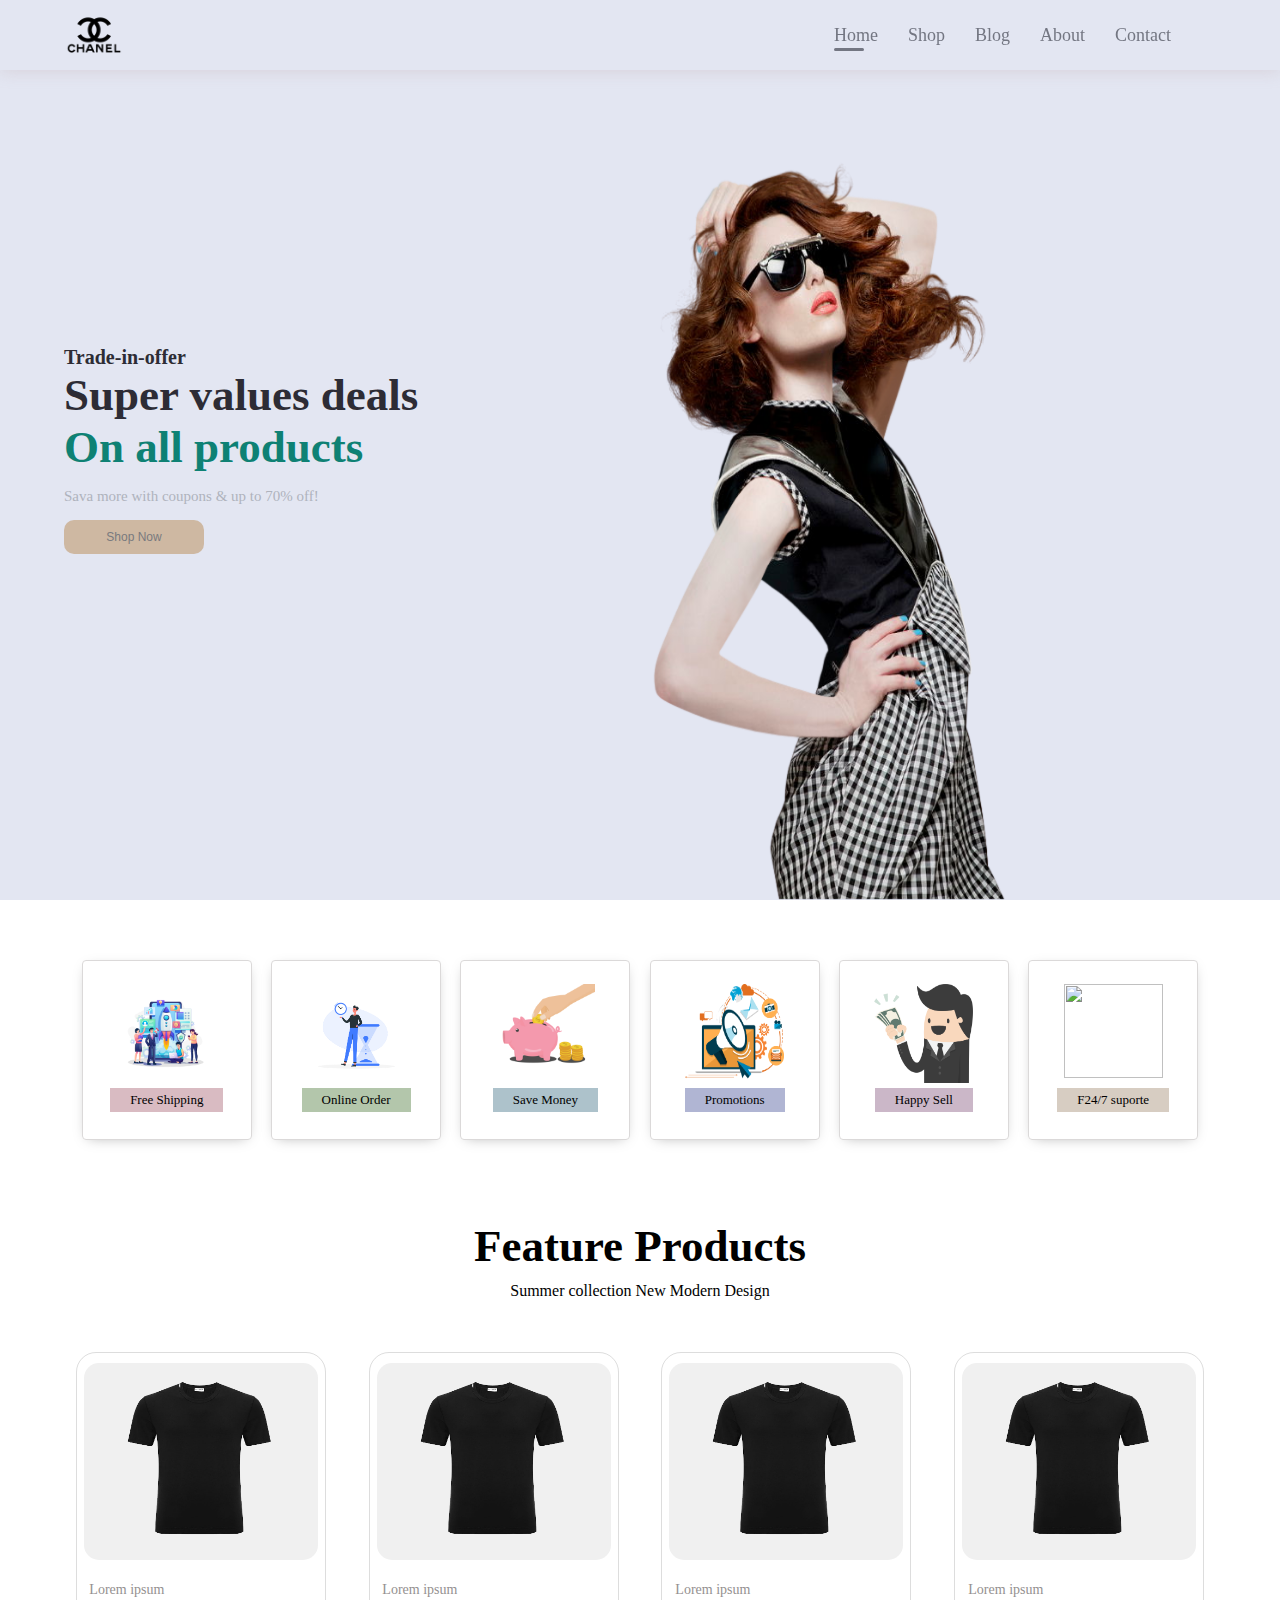
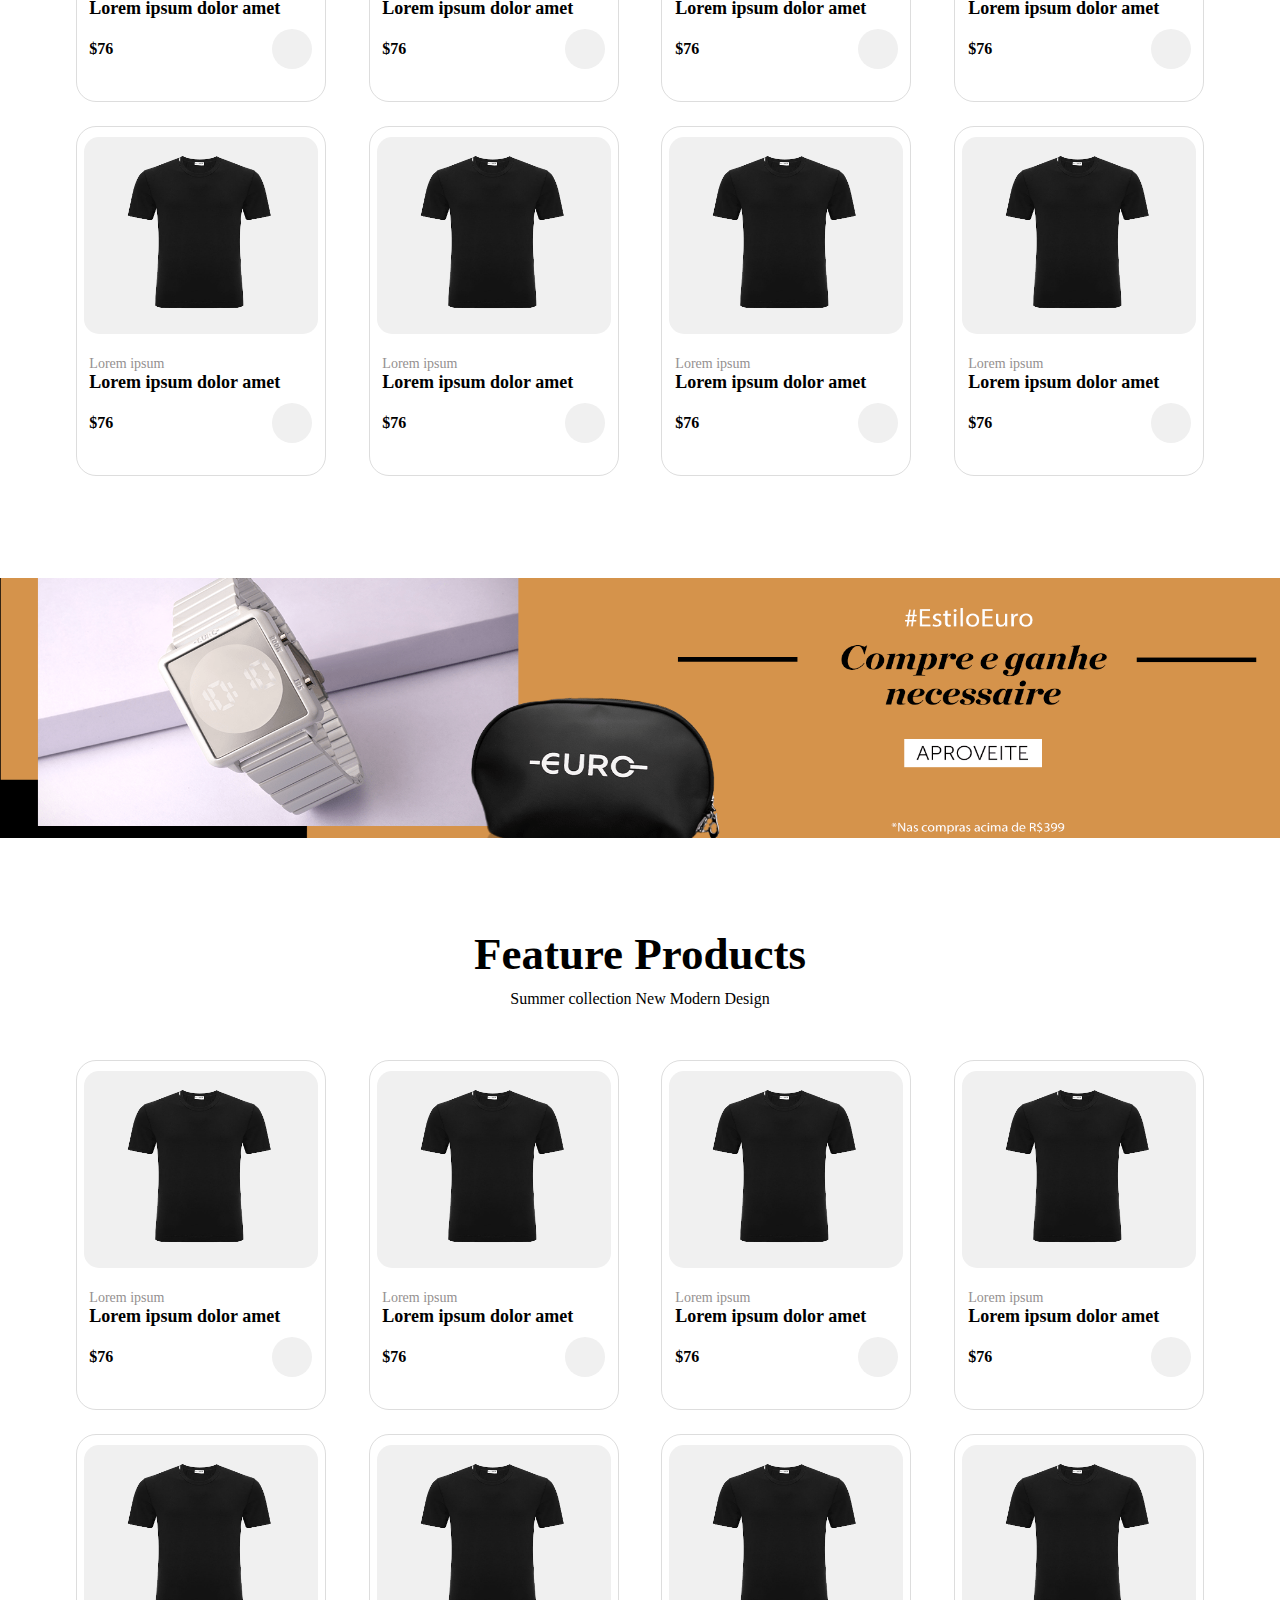
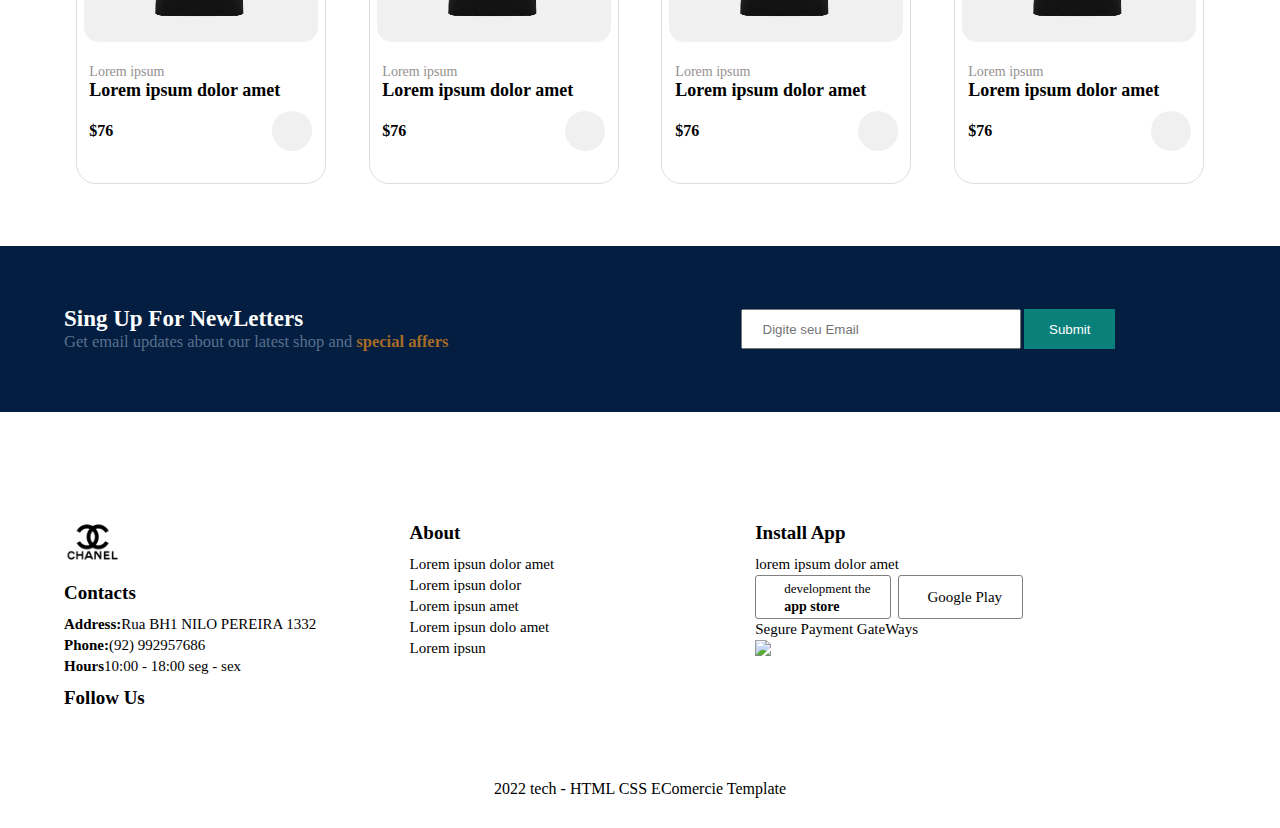
==== index.html @ efb9db44 "arquivos adicionados" ====
<!DOCTYPE html>

<html>

<head>
    <title>EComercieCara</title>
    <meta charset="UTF-8">
    <link href="style.css" rel="stylesheet">
</head>

<body>

    <section class="header_container">

        <header>
            <img src="imgs/logo.png">

            <nav>
                <ul>
                    <li class="link_Atc"><a href="#">Home</a></li>
                    <li><a href="#">Shop</a></li>
                    <li><a href="#">Blog</a></li>
                    <li><a href="#">About</a></li>
                    <li><a href="#">Contact</a></li>
                    <li><a href="#"><i class="fa-solid fa-bag-shopping"></i></a></li>
                </ul>
            </nav>
        </header>

        <section  class="conteudo">
            <div class="content_esquerdo">
                <h3>Trade-in-offer</h3>
                <h2>Super values deals</h2>
                <h2>On all products</h2>
                <p>Sava more with coupons & up to 70% off!</p>
                <button>Shop Now</button>
            </div><!--content_esquerdo-->
            
                <!---->

            <div class="content_direito">
                <img src="imgs/img2.png">
            </div><!--content_direito-->
        </section><!--content-->

    </section><!--header_container-->

    <section class="produtos_container">
        
        <header>
            <div class="Prod_Link_Uteis">
                <img src="imgs/phonework.png">
                <p class="color1">Free Shipping</p>
            </div>
            <div class="Prod_Link_Uteis">
                <img src="imgs/timework.png">
                <p  class="color2">Online Order</p>
            </div>
            <div class="Prod_Link_Uteis">
                <img src="imgs/pig.png">
                <p  class="color3">Save Money</p>
            </div>
            <div class="Prod_Link_Uteis">
                <img src="imgs/promo.png">
                <p  class="color4">Promotions</p>
            </div>
            <div class="Prod_Link_Uteis">
                <img src="imgs/sell.png">
                <p  class="color5">Happy Sell</p>
            </div>
            <div class="Prod_Link_Uteis">
                <img src="imgs/suporte.PNG">
                <p  class="color6">F24/7 suporte</p>
            </div>
        </header>

        <section class="prod_conteudo">

            <header>
                <h2>Feature Products</h2>
                <p>Summer collection New Modern Design</p>
            </header>

            <div class="MostrarProduto_1">

                <div class="ProdUnico">
                   <div class="imgProdU">
                     <img src="imgs/roupas/camisa1.png">
                   </div>
                    <div class="Info_ProdUnico">
                        <p>Lorem ipsum</p>
                        <h4>Lorem ipsum dolor amet</h4>
                        <div class="InfoEstrelas">
                            <i class="fa-solid fa-star"></i>
                            <i class="fa-solid fa-star"></i>
                            <i class="fa-solid fa-star"></i>
                            <i class="fa-solid fa-star"></i>
                            <i class="fa-solid fa-star"></i>
                        </div><!--InfoEstrelas-->
                        <div class="Preco_Carrinho">
                            <p>$76</p>
                            <button><i class="fa-solid fa-cart-shopping"></i></button>
                        </div><!--Preco-Carrinho-->
                        
                    </div><!--Info_ProdUnico-->
                </div><!--ProdUnico-->

                <div class="ProdUnico">
                    <div class="imgProdU">
                      <img src="imgs/roupas/camisa1.png">
                    </div>
                     <div class="Info_ProdUnico">
                         <p>Lorem ipsum</p>
                         <h4>Lorem ipsum dolor amet</h4>
                         <div class="InfoEstrelas">
                             <i class="fa-solid fa-star"></i>
                             <i class="fa-solid fa-star"></i>
                             <i class="fa-solid fa-star"></i>
                             <i class="fa-solid fa-star"></i>
                             <i class="fa-solid fa-star"></i>
                         </div><!--InfoEstrelas-->
                         <div class="Preco_Carrinho">
                             <p>$76</p>
                             <button><i class="fa-solid fa-cart-shopping"></i></button>
                         </div><!--Preco-Carrinho-->
                         
                     </div><!--Info_ProdUnico-->
                 </div><!--ProdUnico-->

                 <div class="ProdUnico">
                    <div class="imgProdU">
                      <img src="imgs/roupas/camisa1.png">
                    </div>
                     <div class="Info_ProdUnico">
                         <p>Lorem ipsum</p>
                         <h4>Lorem ipsum dolor amet</h4>
                         <div class="InfoEstrelas">
                             <i class="fa-solid fa-star"></i>
                             <i class="fa-solid fa-star"></i>
                             <i class="fa-solid fa-star"></i>
                             <i class="fa-solid fa-star"></i>
                             <i class="fa-solid fa-star"></i>
                         </div><!--InfoEstrelas-->
                         <div class="Preco_Carrinho">
                             <p>$76</p>
                             <button><i class="fa-solid fa-cart-shopping"></i></button>
                         </div><!--Preco-Carrinho-->
                         
                     </div><!--Info_ProdUnico-->
                 </div><!--ProdUnico-->

                 <div class="ProdUnico">
                    <div class="imgProdU">
                      <img src="imgs/roupas/camisa1.png">
                    </div>
                     <div class="Info_ProdUnico">
                         <p>Lorem ipsum</p>
                         <h4>Lorem ipsum dolor amet</h4>
                         <div class="InfoEstrelas">
                             <i class="fa-solid fa-star"></i>
                             <i class="fa-solid fa-star"></i>
                             <i class="fa-solid fa-star"></i>
                             <i class="fa-solid fa-star"></i>
                             <i class="fa-solid fa-star"></i>
                         </div><!--InfoEstrelas-->
                         <div class="Preco_Carrinho">
                             <p>$76</p>
                             <button><i class="fa-solid fa-cart-shopping"></i></button>
                         </div><!--Preco-Carrinho-->
                         
                     </div><!--Info_ProdUnico-->
                 </div><!--ProdUnico-->

                 <div class="ProdUnico">
                    <div class="imgProdU">
                      <img src="imgs/roupas/camisa1.png">
                    </div>
                     <div class="Info_ProdUnico">
                         <p>Lorem ipsum</p>
                         <h4>Lorem ipsum dolor amet</h4>
                         <div class="InfoEstrelas">
                             <i class="fa-solid fa-star"></i>
                             <i class="fa-solid fa-star"></i>
                             <i class="fa-solid fa-star"></i>
                             <i class="fa-solid fa-star"></i>
                             <i class="fa-solid fa-star"></i>
                         </div><!--InfoEstrelas-->
                         <div class="Preco_Carrinho">
                             <p>$76</p>
                             <button><i class="fa-solid fa-cart-shopping"></i></button>
                         </div><!--Preco-Carrinho-->
                         
                     </div><!--Info_ProdUnico-->
                 </div><!--ProdUnico-->

                 <div class="ProdUnico">
                    <div class="imgProdU">
                      <img src="imgs/roupas/camisa1.png">
                    </div>
                     <div class="Info_ProdUnico">
                         <p>Lorem ipsum</p>
                         <h4>Lorem ipsum dolor amet</h4>
                         <div class="InfoEstrelas">
                             <i class="fa-solid fa-star"></i>
                             <i class="fa-solid fa-star"></i>
                             <i class="fa-solid fa-star"></i>
                             <i class="fa-solid fa-star"></i>
                             <i class="fa-solid fa-star"></i>
                         </div><!--InfoEstrelas-->
                         <div class="Preco_Carrinho">
                             <p>$76</p>
                             <button><i class="fa-solid fa-cart-shopping"></i></button>
                         </div><!--Preco-Carrinho-->
                         
                     </div><!--Info_ProdUnico-->
                 </div><!--ProdUnico-->

                 <div class="ProdUnico">
                    <div class="imgProdU">
                      <img src="imgs/roupas/camisa1.png">
                    </div>
                     <div class="Info_ProdUnico">
                         <p>Lorem ipsum</p>
                         <h4>Lorem ipsum dolor amet</h4>
                         <div class="InfoEstrelas">
                             <i class="fa-solid fa-star"></i>
                             <i class="fa-solid fa-star"></i>
                             <i class="fa-solid fa-star"></i>
                             <i class="fa-solid fa-star"></i>
                             <i class="fa-solid fa-star"></i>
                         </div><!--InfoEstrelas-->
                         <div class="Preco_Carrinho">
                             <p>$76</p>
                             <button><i class="fa-solid fa-cart-shopping"></i></button>
                         </div><!--Preco-Carrinho-->
                         
                     </div><!--Info_ProdUnico-->
                 </div><!--ProdUnico-->

                 <div class="ProdUnico">
                    <div class="imgProdU">
                      <img src="imgs/roupas/camisa1.png">
                    </div>
                     <div class="Info_ProdUnico">
                         <p>Lorem ipsum</p>
                         <h4>Lorem ipsum dolor amet</h4>
                         <div class="InfoEstrelas">
                             <i class="fa-solid fa-star"></i>
                             <i class="fa-solid fa-star"></i>
                             <i class="fa-solid fa-star"></i>
                             <i class="fa-solid fa-star"></i>
                             <i class="fa-solid fa-star"></i>
                         </div><!--InfoEstrelas-->
                         <div class="Preco_Carrinho">
                             <p>$76</p>
                             <button><i class="fa-solid fa-cart-shopping"></i></button>
                         </div><!--Preco-Carrinho-->
                         
                     </div><!--Info_ProdUnico-->
                 </div><!--ProdUnico-->

            </div><!--MostrarProdutos-->
            
        </section><!--prod_conteúdo-->

        <div class="ShowPromo">
            <!-- <img src="imgs/prmoEuro.png"> -->
        </div><!--footerPromo-->

        <section class="prod_conteudo">

            <header>
                <h2>Feature Products</h2>
                <p>Summer collection New Modern Design</p>
            </header>

            <div class="MostrarProduto_1">
                <div class="ProdUnico">
                    <div class="imgProdU">
                      <img src="imgs/roupas/camisa1.png">
                    </div>
                     <div class="Info_ProdUnico">
                         <p>Lorem ipsum</p>
                         <h4>Lorem ipsum dolor amet</h4>
                         <div class="InfoEstrelas">
                             <i class="fa-solid fa-star"></i>
                             <i class="fa-solid fa-star"></i>
                             <i class="fa-solid fa-star"></i>
                             <i class="fa-solid fa-star"></i>
                             <i class="fa-solid fa-star"></i>
                         </div><!--InfoEstrelas-->
                         <div class="Preco_Carrinho">
                             <p>$76</p>
                             <button><i class="fa-solid fa-cart-shopping"></i></button>
                         </div><!--Preco-Carrinho-->
                         
                     </div><!--Info_ProdUnico-->
                 </div><!--ProdUnico-->
 
                 <div class="ProdUnico">
                     <div class="imgProdU">
                       <img src="imgs/roupas/camisa1.png">
                     </div>
                      <div class="Info_ProdUnico">
                          <p>Lorem ipsum</p>
                          <h4>Lorem ipsum dolor amet</h4>
                          <div class="InfoEstrelas">
                              <i class="fa-solid fa-star"></i>
                              <i class="fa-solid fa-star"></i>
                              <i class="fa-solid fa-star"></i>
                              <i class="fa-solid fa-star"></i>
                              <i class="fa-solid fa-star"></i>
                          </div><!--InfoEstrelas-->
                          <div class="Preco_Carrinho">
                              <p>$76</p>
                              <button><i class="fa-solid fa-cart-shopping"></i></button>
                          </div><!--Preco-Carrinho-->
                          
                      </div><!--Info_ProdUnico-->
                  </div><!--ProdUnico-->
 
                  <div class="ProdUnico">
                     <div class="imgProdU">
                       <img src="imgs/roupas/camisa1.png">
                     </div>
                      <div class="Info_ProdUnico">
                          <p>Lorem ipsum</p>
                          <h4>Lorem ipsum dolor amet</h4>
                          <div class="InfoEstrelas">
                              <i class="fa-solid fa-star"></i>
                              <i class="fa-solid fa-star"></i>
                              <i class="fa-solid fa-star"></i>
                              <i class="fa-solid fa-star"></i>
                              <i class="fa-solid fa-star"></i>
                          </div><!--InfoEstrelas-->
                          <div class="Preco_Carrinho">
                              <p>$76</p>
                              <button><i class="fa-solid fa-cart-shopping"></i></button>
                          </div><!--Preco-Carrinho-->
                          
                      </div><!--Info_ProdUnico-->
                  </div><!--ProdUnico-->
 
                  <div class="ProdUnico">
                     <div class="imgProdU">
                       <img src="imgs/roupas/camisa1.png">
                     </div>
                      <div class="Info_ProdUnico">
                          <p>Lorem ipsum</p>
                          <h4>Lorem ipsum dolor amet</h4>
                          <div class="InfoEstrelas">
                              <i class="fa-solid fa-star"></i>
                              <i class="fa-solid fa-star"></i>
                              <i class="fa-solid fa-star"></i>
                              <i class="fa-solid fa-star"></i>
                              <i class="fa-solid fa-star"></i>
                          </div><!--InfoEstrelas-->
                          <div class="Preco_Carrinho">
                              <p>$76</p>
                              <button><i class="fa-solid fa-cart-shopping"></i></button>
                          </div><!--Preco-Carrinho-->
                          
                      </div><!--Info_ProdUnico-->
                  </div><!--ProdUnico-->
 
                  <div class="ProdUnico">
                     <div class="imgProdU">
                       <img src="imgs/roupas/camisa1.png">
                     </div>
                      <div class="Info_ProdUnico">
                          <p>Lorem ipsum</p>
                          <h4>Lorem ipsum dolor amet</h4>
                          <div class="InfoEstrelas">
                              <i class="fa-solid fa-star"></i>
                              <i class="fa-solid fa-star"></i>
                              <i class="fa-solid fa-star"></i>
                              <i class="fa-solid fa-star"></i>
                              <i class="fa-solid fa-star"></i>
                          </div><!--InfoEstrelas-->
                          <div class="Preco_Carrinho">
                              <p>$76</p>
                              <button><i class="fa-solid fa-cart-shopping"></i></button>
                          </div><!--Preco-Carrinho-->
                          
                      </div><!--Info_ProdUnico-->
                  </div><!--ProdUnico-->
 
                  <div class="ProdUnico">
                     <div class="imgProdU">
                       <img src="imgs/roupas/camisa1.png">
                     </div>
                      <div class="Info_ProdUnico">
                          <p>Lorem ipsum</p>
                          <h4>Lorem ipsum dolor amet</h4>
                          <div class="InfoEstrelas">
                              <i class="fa-solid fa-star"></i>
                              <i class="fa-solid fa-star"></i>
                              <i class="fa-solid fa-star"></i>
                              <i class="fa-solid fa-star"></i>
                              <i class="fa-solid fa-star"></i>
                          </div><!--InfoEstrelas-->
                          <div class="Preco_Carrinho">
                              <p>$76</p>
                              <button><i class="fa-solid fa-cart-shopping"></i></button>
                          </div><!--Preco-Carrinho-->
                          
                      </div><!--Info_ProdUnico-->
                  </div><!--ProdUnico-->
 
                  <div class="ProdUnico">
                     <div class="imgProdU">
                       <img src="imgs/roupas/camisa1.png">
                     </div>
                      <div class="Info_ProdUnico">
                          <p>Lorem ipsum</p>
                          <h4>Lorem ipsum dolor amet</h4>
                          <div class="InfoEstrelas">
                              <i class="fa-solid fa-star"></i>
                              <i class="fa-solid fa-star"></i>
                              <i class="fa-solid fa-star"></i>
                              <i class="fa-solid fa-star"></i>
                              <i class="fa-solid fa-star"></i>
                          </div><!--InfoEstrelas-->
                          <div class="Preco_Carrinho">
                              <p>$76</p>
                              <button><i class="fa-solid fa-cart-shopping"></i></button>
                          </div><!--Preco-Carrinho-->
                          
                      </div><!--Info_ProdUnico-->
                  </div><!--ProdUnico-->
 
                  <div class="ProdUnico">
                     <div class="imgProdU">
                       <img src="imgs/roupas/camisa1.png">
                     </div>
                      <div class="Info_ProdUnico">
                          <p>Lorem ipsum</p>
                          <h4>Lorem ipsum dolor amet</h4>
                          <div class="InfoEstrelas">
                              <i class="fa-solid fa-star"></i>
                              <i class="fa-solid fa-star"></i>
                              <i class="fa-solid fa-star"></i>
                              <i class="fa-solid fa-star"></i>
                              <i class="fa-solid fa-star"></i>
                          </div><!--InfoEstrelas-->
                          <div class="Preco_Carrinho">
                              <p>$76</p>
                              <button><i class="fa-solid fa-cart-shopping"></i></button>
                          </div><!--Preco-Carrinho-->
                          
                      </div><!--Info_ProdUnico-->
                  </div><!--ProdUnico-->
            </div><!--MostrarProdutos-->
            
        </section><!--prod_conteúdo-->
    
        <!-- <div class="cont_hot_categ">
            <div class="hot_unic w50 categ_hot_1">

            </div>
            
            <div class="hot_unic w50 categ_hot_2">

            </div>

            <div class="hot_unic w30 categ_hot_3">

            </div>

            <div class="hot_unic w40 categ_hot_4">
                
            </div>

            <div class="hot_unic w30 categ_hot_5">

            </div>
        </div> -->

        <section class="NotNovidades">
            <div class="esquerda">
                <h3>Sing Up For NewLetters</h3>
                <p>Get email updates about our latest shop and <b>special affers</b></p>
            </div>

            <div class="direita">
                <form>
                    <input type="text" placeholder="Digite seu Email"> 
                    <input type="submit">
                </form>
            </div>
        </section><!--NotNovidades-->

    </section><!--produtor_container-->

    <footer>
       <section class="f_uteis">
        <div class="f_contato">
            <img src="imgs/logo.png">

            <h2 style="padding: 1rem 0">Contacts</h2>

            <p><b>Address:</b>Rua  BH1 NILO PEREIRA 1332</p>
            <p><b>Phone:</b>(92) 992957686</p>
            <p><b>Hours</b>10:00 - 18:00 seg - sex</p>

            <h2 style="padding: 1rem 0">Follow Us</h2>

            <div class="contatcFollowsImg">
                <i class="fa-brands fa-instagram"></i>
                <i class="fa-brands fa-twitter"></i>
                <i class="fa-brands fa-facebook"></i>
                <i class="fa-brands fa-linkedin"></i>
                <i class="fa-brands fa-github"></i>
            </div>
        </div><!--f_contato-->

        <div class="f_about">
            <h2>About</h2>
            <p>Lorem ipsun dolor amet</p>
            <p>Lorem ipsun dolor</p>
            <p>Lorem ipsun amet</p>
            <p>Lorem ipsun dolo amet</p>
            <p>Lorem ipsun</p>
        </div><!--f_about-->

        <div class="f_install">
            <h2>Install App</h2>
            <p>lorem ipsum dolor amet</p>

            <div class="contentStore">
               <div class="apllestyle">
                    <i class="fa-brands fa-apple"></i>
                    <span>
                        <p>development the</p>
                        <b> app store</b>
                    </span>
               </div>
               <div class="googlestyle">
                <i class="fa-brands fa-google-play"></i>
                <span>
                    <p>Google Play</p>
                   
                </span>
           </div>
            </div>

            <p>Segure Payment GateWays</p>

            <div>
                <i class="fa-brands fa-cc-visa"></i>
                <i class="fa-brands fa-cc-mastercard"></i>
                <i class="fa-brands fa-cc-amex"></i>
                <img src="#">
            </div>
        </div><!--f_install-->

       </section><!--f_uteis-->
       <div style="width: 100%; padding: 3rem 2%; text-align: center; font-size: 1.6rem">2022 tech - HTML CSS EComercie Template</div>
    </footer>

    <script src="https://kit.fontawesome.com/fb43290b99.js" crossorigin="anonymous"></script>

</body>

</html>
---- style.css ----
*{
    margin: 0;
    padding: 0;
    box-sizing: border-box;
}

html, body{
    height: 100%;
    width: 100%;
    font-size: 10px;
}

.w50{
    width: 48%;
    height: 30rem;
}
.w40{
    width: 33%;
    height: 23rem;
}
.w30{
    width: 30%;
    height: 23rem;
}

.color1{
    background-color: #d9bbc2;
}
.color2{
    background-color: #b3c6ab;
}
.color3{
    background-color: #adc2cb;
}
.color4{
    background-color: #b0b5d3;
}
.color5{
    background-color: #cbb7c8;
}
.color6{
    background-color: #d7cdc2;
}





.header_container{
    height: 100%;
    width: 100%;
    background-color: #e3e6f2;
}

.header_container > header{
    display: flex;
    justify-content: space-between;
    align-items: center;
    position:fixed;
    background-color: #e3e6f2;
    width: 100%;
    height: 7rem;
    padding: 0rem 5%;
    z-index: 999;
    box-shadow: 0px 1px 16px 0px #bba0a04b;
}

.header_container header > img{
    width: 6rem;
    height: 6rem;
    display: flex;
    justify-content: flex-start;
}

.link_Atc::before{
    content: '';
    background-color: #737682;
    position: absolute;
    border-radius: .3rem;
    width: 40%;
    height: .26rem;
    bottom: 0;
}

/* .link_Atc::before:hover{
    content: '';
    background-color: black;
    position: absolute;
    width: 50%;
    height: .3rem;
    bottom: 0;
} */

header > nav > ul{
    display: flex;
    justify-content: flex-end;
    font-size: 1.8rem;
}

header > nav > ul > li{
    list-style-type: none;
    padding: .5rem 1.5rem;
    position: relative;
}

header > nav > ul > li > a{
    text-decoration: none;
    color: #737682;

}

.conteudo{
    height: 100%;
    width: 100%;
    display: flex;
}

.content_esquerdo{
    display: flex;
    flex-direction: column;
    justify-content: center;
    /* align-items: center; */
    /* background-color: red; */
    padding-left: 5%;
    width: 50%;
}

.content_esquerdo > h3{
    font-size: 2rem;
    color: #2d2c35;  
}

.content_esquerdo > h2:nth-last-of-type(2){
    color: #2d2c35;
    font-size: 4.5rem;
}
.content_esquerdo > h2:nth-last-of-type(1){
    color: #0e8174;
    font-size: 4.5rem;
}
.content_esquerdo > p{
    font-size:1.5rem;
    padding: 1.5rem 0;
    color: #afb3bd;
}
.content_esquerdo > button{
    display: flex;
    justify-content:center;
    align-items: center;
    background-color: #ceb8a2;
    color: #797a7e;
    font-size:1.2rem;
    width: 14rem;
    padding: 1rem 1.5rem;
    border: 0;
    border-radius: 1rem;
}


.content_direito{
    display: flex;
    justify-content: center;
    /* background: blue; */
    position: relative;
    width: 50%;
    height: 100%;
}

.content_direito > img{
    position: absolute;
    /* height: 56rem;
    width: 40rem; */
    height: 82%;
    width: 55%;
    min-width: 35rem;
    bottom: 0%;
    left: 2%;
}

.produtos_container{
    padding: 4rem 0;
}

.produtos_container > header{
    display: flex;
    justify-content: space-between;
    align-items: center;
    height: 22rem;
    width: 100%;
    padding: 1rem 6%;
    margin-bottom: 6rem;
}

.Prod_Link_Uteis{
    display: flex;
    justify-content: center;
    align-items: center;
    flex-direction: column;
    border: 1px solid #dbd9d9;
    height: 90%;
    width: calc(100% / 6);
    min-width: 10rem;
    max-width: 17rem;
    margin: 0 0.5rem;
    border-radius: .4rem;
    box-shadow: 0px 3px 13px -6px #00000059;
}

.Prod_Link_Uteis img{
    height: 95%;
    width: 100%;
    max-height: 99px;
    max-width: 99px;
    /* margin-bottom: 1rem; */
}

.Prod_Link_Uteis p{
    padding: 0.4rem 2rem;
    font-size: 1.3rem;
    margin: .5rem 0;
}

.prod_conteudo{
    width: 100%;
    padding: 0rem 5% 0 5%;
}

.prod_conteudo header{
    width: 100%;
    /* padding: 5rem 0; */
    text-align: center;
    margin-bottom: 3rem;
}

.prod_conteudo header > h2{
    font-size: 4.5rem;
}

.prod_conteudo header > p{
    font-size: 1.6rem;
    padding: 1rem 0;
}

.MostrarProduto_1{
    width: 100%;
    display: flex;
    justify-content: space-between; 
    flex-wrap: wrap;
}

.MostrarProduto_1 .ProdUnico{
    display: flex;
    align-items: center;
    justify-content: center;
    flex-direction: column;
    width: calc(100% / 4);
    max-width: 25rem;
    height: 35rem;
    border: 1px solid rgba(128, 128, 128, 0.267);
    padding: 1rem 0.7rem;
    margin: 1.2rem 1%;
    border-radius: 2rem;
}

.imgProdU{
    width: 100%;
    height: 60%;
    border-radius: 1.5rem;
    background-color: #f0f0f0;
}

.MostrarProduto_1 .imgProdU > img{
    width: 100%;
    height: 100%;
    margin-bottom: 1rem;
}

.MostrarProduto_1 .ProdUnico .Info_ProdUnico{
    justify-content: center;
    flex-direction: column;
    display: flex;
    height: 40%;
    width: 95%;
    padding: 1rem 0;
}

.Info_ProdUnico p{
    font-size: 1.4rem;
    color: #949090;
}

.Info_ProdUnico h4{
    font-size: 1.8rem;
}

.InfoEstrelas{
    display: flex;
    padding: .5rem 0;
}

.InfoEstrelas i{
    font-size: 1.3rem;
    margin-right: .2rem;
    color: #c9940a;
}
.Preco_Carrinho{
    display: flex;
    align-items: center;
    justify-content:space-between;
}

.Preco_Carrinho p{
    font-size: 1.6rem;
    font-weight: bold;
    color: black;
}

.Preco_Carrinho button {
    background-color: #f0f0f0;
    display: flex;
    justify-content:center;
    align-items: center;
    height: 4rem;
    width: 4rem;
    border-radius: 50%;
    border: 0;

}

.Preco_Carrinho button i{
    font-size: 1.7rem;
}

.ShowPromo{
    width: 100%;
    height: 26rem;
    margin: 9rem 0;
    /* background-repeat: no-repeat; */
    background-image: url('imgs/prmoEuro.png');
    background-size: 100% 140%;
    background-position: center;
}

/* .ShowPromo img{
    height: 100%;
    width: 100%;
    background-size: contain;
} */

.produtos_container{
    width: 100%;
}

.cont_hot_categ{
    display: flex;
    flex-wrap: wrap;
    justify-content: space-between;
    width: 100%;
    padding: 1rem 5%;
    margin-top: 6rem;
}

.hot_unic{
    margin: 1.5rem 1%;;
}

.categ_hot_1{
    background-size: cover;
    /* background-repeat: no-repeat; */
    /* background-position: 0rem -7rem; */
    background-image: url('imgs/hots1.jpg');
}
.categ_hot_2{
    background-size: cover;
    /* background-repeat: no-repeat; */
    /* background-position: 0rem -7rem; */
    background-image: url('imgs/hots2.jpg');
}
.categ_hot_3{
    background-size: cover;
    /* background-repeat: no-repeat; */
    /* background-position: 0rem -7rem; */
    background-image: url('imgs/hots5.jpg');
}
.categ_hot_4{
    background-size: cover;
    /* background-repeat: no-repeat; */
    /* background-position: 0rem -7rem; */
    background-image: url('imgs/hots4.jpg');
}
.categ_hot_5{
    background-size: cover;
    /* background-repeat: no-repeat; */
    /* background-position: 0rem -7rem; */
    background-image: url('imgs/hots.jpg');
}

.NotNovidades{
    width: 100%;
    margin: 5rem 0;
    padding: 6rem 5%;
    background-color: #031e41;
    display: flex;
}

.NotNovidades .esquerda{
    width: 50%;
}

.NotNovidades .esquerda h3{
    font-size: 2.3rem;
    color: white;
}

.NotNovidades .esquerda p{
    font-size: 1.65rem;
    color: #5a708c;
}

.NotNovidades .esquerda p b{
    color: #a76b24;
}

.NotNovidades .direita{
    width: 50%;
    display: flex;
    align-items: center;
    justify-content:center;
    font-size: 1.4rem;
}

.NotNovidades .direita input{
    height: 4rem;
    color: #5a708c;
 }

.NotNovidades .direita input[type='text']{
   padding-left: 2rem;
   width: 28rem;
   outline: none;
}

.NotNovidades .direita input[type='submit']{
   padding: 0rem 2.5rem;
   color: white;
   background-color: #098079;
   border: 0;
  
 }

.f_uteis{
    display: flex;
    padding: 1rem 5%;
}

.f_contato{
    width: 30%;
    display: flex;
    justify-content:center;
    /* align-items: center; */
    flex-direction: column;
}

.f_contato > img{
    width: 5.7rem;
    height: 6rem;
}

.f_contato h2{
    font-size: 1.9rem;
}

.f_contato p{
    font-size: 1.5rem;
    padding: .2rem 0;
}

.f_contato i{
    padding: 0 .5rem;
    font-size: 1.8rem;
}


.f_about{
    width: 30% 
}
 
.f_about h2{
    font-size: 1.9rem;
    padding: 1rem 0;
}

.f_about p{
    font-size: 1.5rem;
    padding: .2rem 0;
}

.f_install{
    width: 40%
}

.f_install h2{
    font-size: 1.9rem;
    padding: 1rem 0;
}

.f_install p{
    font-size: 1.5rem;
    padding: .2rem 0;
}

.contentStore{
    display: flex;
}

.apllestyle{
    display: flex;
    align-items: center;
    justify-content:center;
    border: 1px solid gray;
    padding: .3rem 2rem;
    border-radius: .3rem;
    margin-right: .7rem;
}

.apllestyle i{
    padding-right: .8rem;
    font-size: 2.8rem;
}

.apllestyle p{
    font-size: 1.3rem;
}

.apllestyle b{
    font-size: 1.4rem;
}

.googlestyle{
    display: flex;
    align-items: center;
    justify-content:center;
    border: 1px solid gray;
    border-radius: .3rem;
    padding: .5rem 2rem;
}

.googlestyle i{
    padding-right: .8rem;
    font-size: 2.7rem;
}
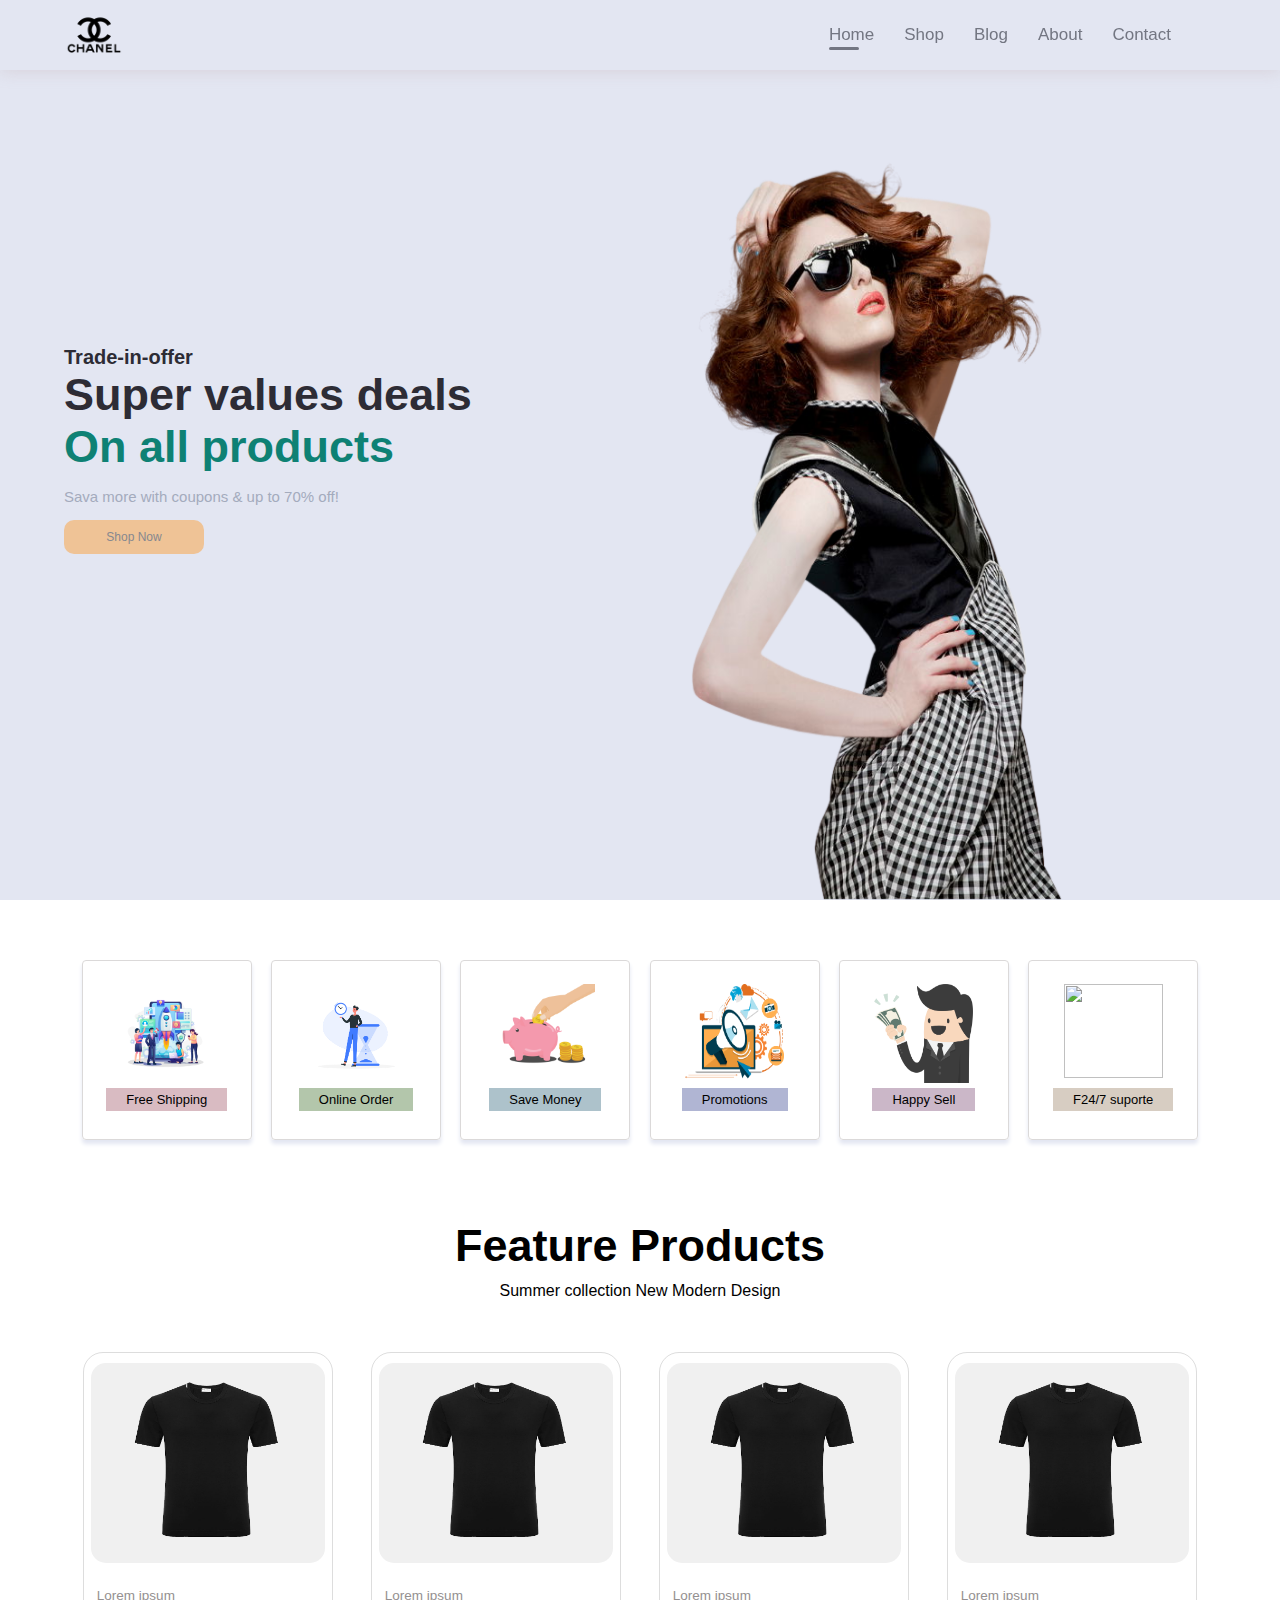
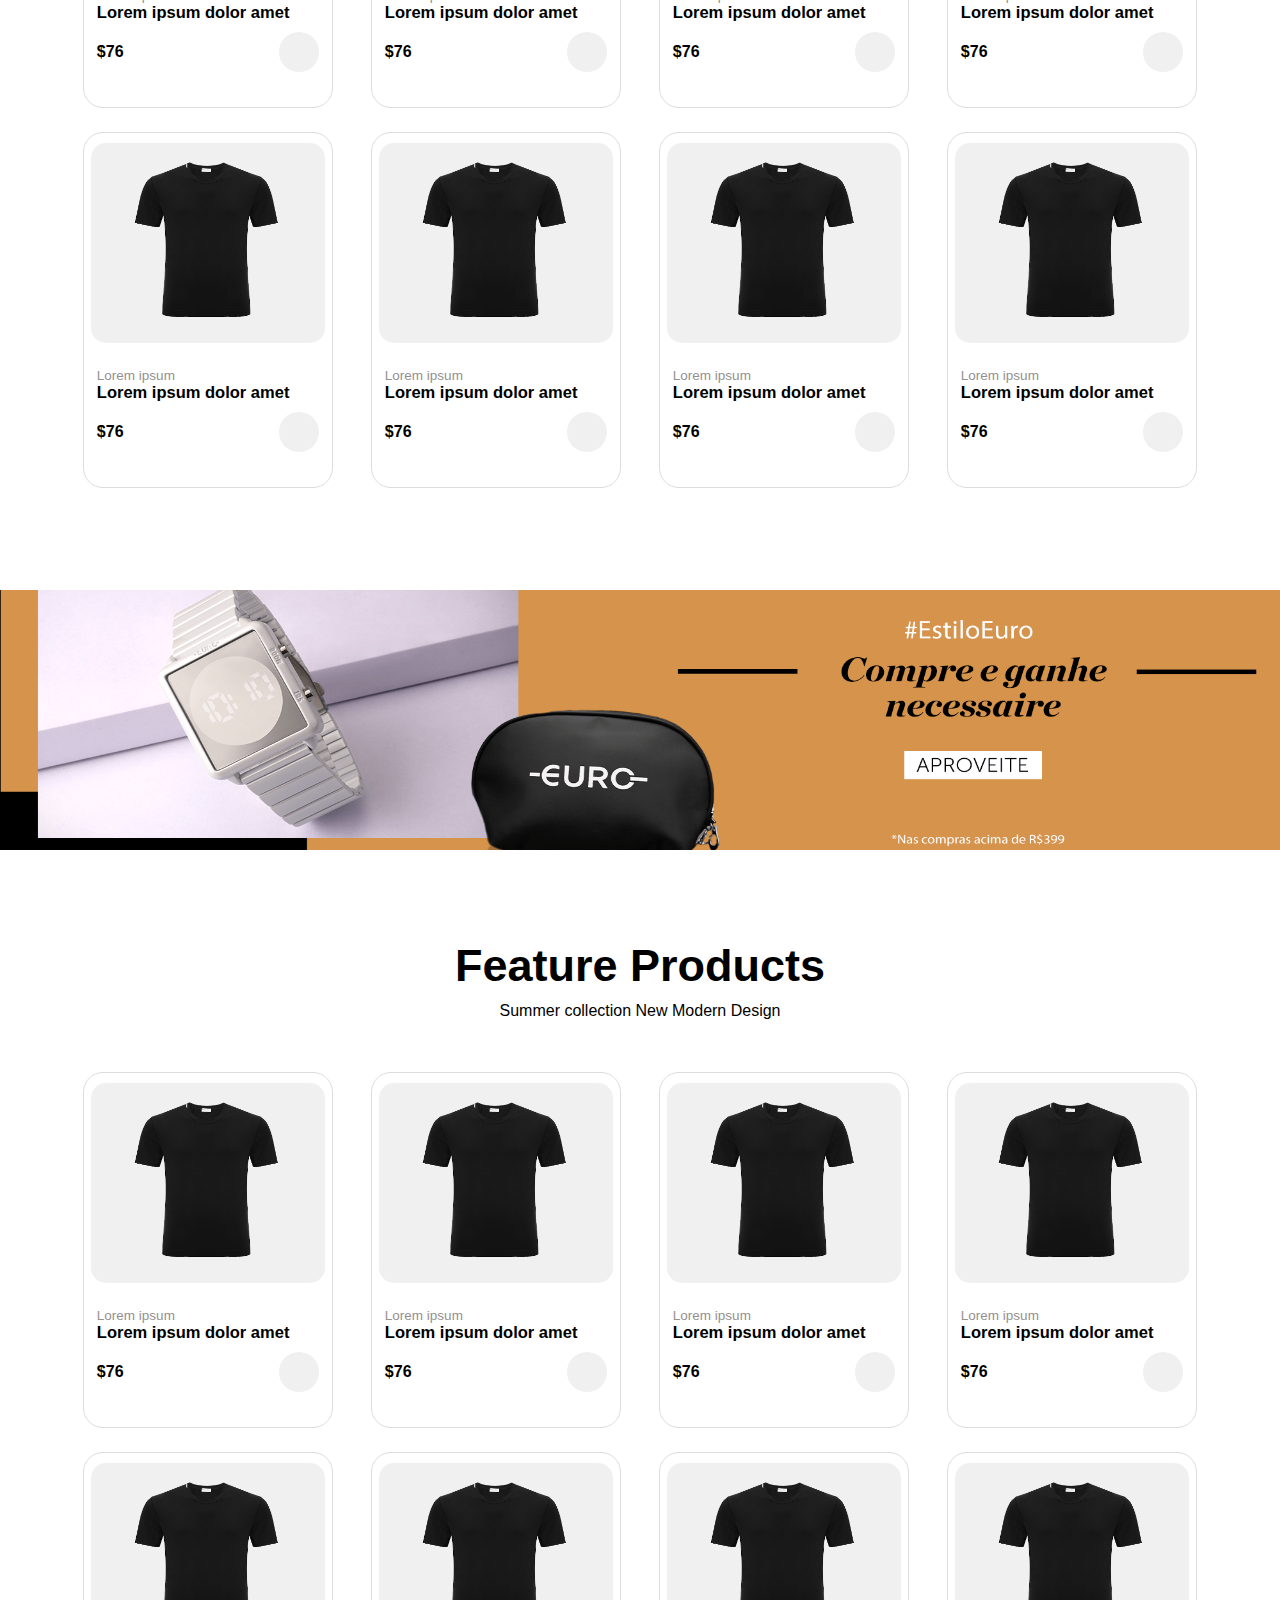
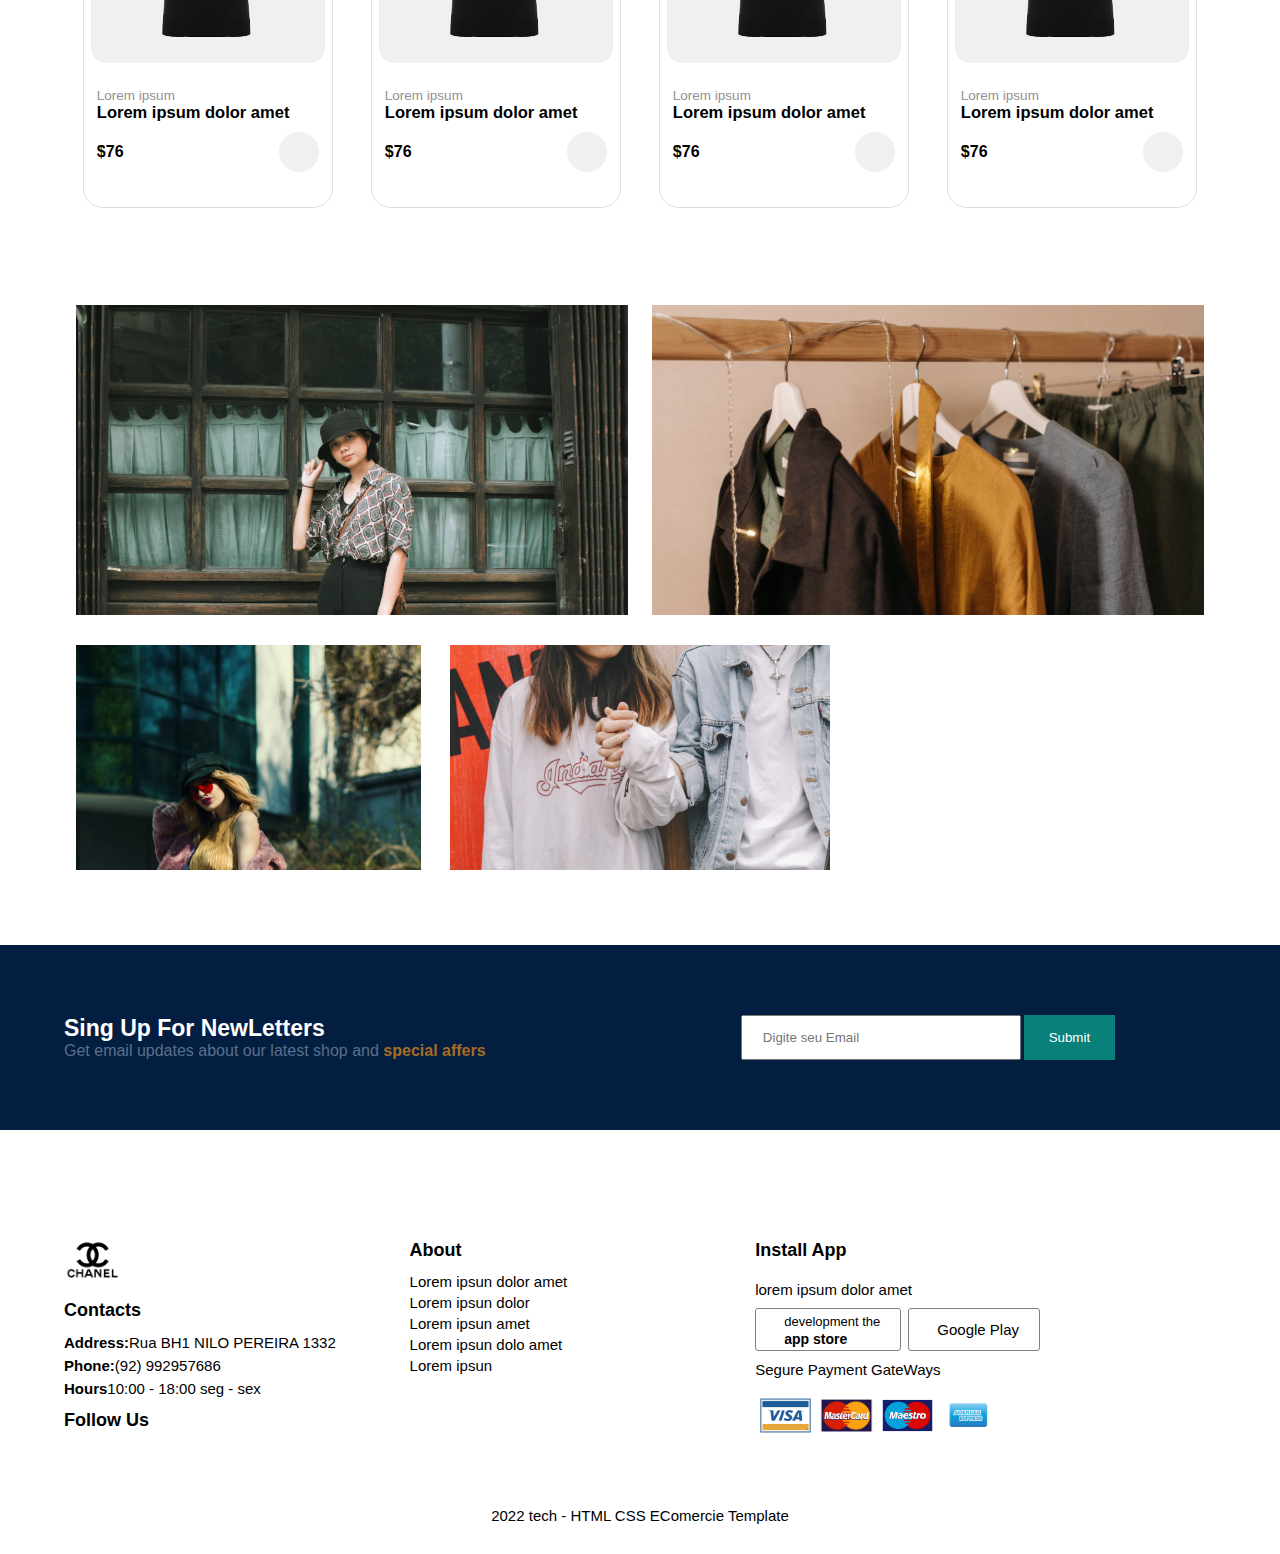
==== commit 627575a0: "designe responsivo" ====
--- a/index.html
+++ b/index.html
@@ -6,6 +6,9 @@
     <title>EComercieCara</title>
     <meta charset="UTF-8">
     <link href="style.css" rel="stylesheet">
+
+    <link rel="preconnect" href="https://fonts.gstatic.com" crossorigin>
+    <link rel="preconnect" href="https://fonts.gstatic.com" crossorigin>
 </head>
 
 <body>
@@ -16,7 +19,7 @@
             <img src="imgs/logo.png">
 
             <nav>
-                <ul>
+                <ul id="MobileMenu">
                     <li class="link_Atc"><a href="#">Home</a></li>
                     <li><a href="#">Shop</a></li>
                     <li><a href="#">Blog</a></li>
@@ -25,6 +28,7 @@
                     <li><a href="#"><i class="fa-solid fa-bag-shopping"></i></a></li>
                 </ul>
             </nav>
+            <i id="mobile" class=" fa-solid fa-bars"></i>
         </header>
 
         <section  class="conteudo">
@@ -38,9 +42,7 @@
             
                 <!---->
 
-            <div class="content_direito">
-                <img src="imgs/img2.png">
-            </div><!--content_direito-->
+            <img src="imgs/img2.png">
         </section><!--content-->
 
     </section><!--header_container-->
@@ -82,183 +84,189 @@
             </header>
 
             <div class="MostrarProduto_1">
-
-                <div class="ProdUnico">
-                   <div class="imgProdU">
-                     <img src="imgs/roupas/camisa1.png">
-                   </div>
-                    <div class="Info_ProdUnico">
-                        <p>Lorem ipsum</p>
-                        <h4>Lorem ipsum dolor amet</h4>
-                        <div class="InfoEstrelas">
-                            <i class="fa-solid fa-star"></i>
-                            <i class="fa-solid fa-star"></i>
-                            <i class="fa-solid fa-star"></i>
-                            <i class="fa-solid fa-star"></i>
-                            <i class="fa-solid fa-star"></i>
-                        </div><!--InfoEstrelas-->
-                        <div class="Preco_Carrinho">
-                            <p>$76</p>
-                            <button><i class="fa-solid fa-cart-shopping"></i></button>
-                        </div><!--Preco-Carrinho-->
-                        
-                    </div><!--Info_ProdUnico-->
-                </div><!--ProdUnico-->
-
-                <div class="ProdUnico">
-                    <div class="imgProdU">
-                      <img src="imgs/roupas/camisa1.png">
-                    </div>
-                     <div class="Info_ProdUnico">
-                         <p>Lorem ipsum</p>
-                         <h4>Lorem ipsum dolor amet</h4>
-                         <div class="InfoEstrelas">
-                             <i class="fa-solid fa-star"></i>
-                             <i class="fa-solid fa-star"></i>
-                             <i class="fa-solid fa-star"></i>
-                             <i class="fa-solid fa-star"></i>
-                             <i class="fa-solid fa-star"></i>
-                         </div><!--InfoEstrelas-->
-                         <div class="Preco_Carrinho">
-                             <p>$76</p>
-                             <button><i class="fa-solid fa-cart-shopping"></i></button>
-                         </div><!--Preco-Carrinho-->
-                         
-                     </div><!--Info_ProdUnico-->
-                 </div><!--ProdUnico-->
-
-                 <div class="ProdUnico">
-                    <div class="imgProdU">
-                      <img src="imgs/roupas/camisa1.png">
-                    </div>
-                     <div class="Info_ProdUnico">
-                         <p>Lorem ipsum</p>
-                         <h4>Lorem ipsum dolor amet</h4>
-                         <div class="InfoEstrelas">
-                             <i class="fa-solid fa-star"></i>
-                             <i class="fa-solid fa-star"></i>
-                             <i class="fa-solid fa-star"></i>
-                             <i class="fa-solid fa-star"></i>
-                             <i class="fa-solid fa-star"></i>
-                         </div><!--InfoEstrelas-->
-                         <div class="Preco_Carrinho">
-                             <p>$76</p>
-                             <button><i class="fa-solid fa-cart-shopping"></i></button>
-                         </div><!--Preco-Carrinho-->
-                         
-                     </div><!--Info_ProdUnico-->
-                 </div><!--ProdUnico-->
-
-                 <div class="ProdUnico">
-                    <div class="imgProdU">
-                      <img src="imgs/roupas/camisa1.png">
-                    </div>
-                     <div class="Info_ProdUnico">
-                         <p>Lorem ipsum</p>
-                         <h4>Lorem ipsum dolor amet</h4>
-                         <div class="InfoEstrelas">
-                             <i class="fa-solid fa-star"></i>
-                             <i class="fa-solid fa-star"></i>
-                             <i class="fa-solid fa-star"></i>
-                             <i class="fa-solid fa-star"></i>
-                             <i class="fa-solid fa-star"></i>
-                         </div><!--InfoEstrelas-->
-                         <div class="Preco_Carrinho">
-                             <p>$76</p>
-                             <button><i class="fa-solid fa-cart-shopping"></i></button>
-                         </div><!--Preco-Carrinho-->
-                         
-                     </div><!--Info_ProdUnico-->
-                 </div><!--ProdUnico-->
-
-                 <div class="ProdUnico">
-                    <div class="imgProdU">
-                      <img src="imgs/roupas/camisa1.png">
-                    </div>
-                     <div class="Info_ProdUnico">
-                         <p>Lorem ipsum</p>
-                         <h4>Lorem ipsum dolor amet</h4>
-                         <div class="InfoEstrelas">
-                             <i class="fa-solid fa-star"></i>
-                             <i class="fa-solid fa-star"></i>
-                             <i class="fa-solid fa-star"></i>
-                             <i class="fa-solid fa-star"></i>
-                             <i class="fa-solid fa-star"></i>
-                         </div><!--InfoEstrelas-->
-                         <div class="Preco_Carrinho">
-                             <p>$76</p>
-                             <button><i class="fa-solid fa-cart-shopping"></i></button>
-                         </div><!--Preco-Carrinho-->
-                         
-                     </div><!--Info_ProdUnico-->
-                 </div><!--ProdUnico-->
-
-                 <div class="ProdUnico">
-                    <div class="imgProdU">
-                      <img src="imgs/roupas/camisa1.png">
-                    </div>
-                     <div class="Info_ProdUnico">
-                         <p>Lorem ipsum</p>
-                         <h4>Lorem ipsum dolor amet</h4>
-                         <div class="InfoEstrelas">
-                             <i class="fa-solid fa-star"></i>
-                             <i class="fa-solid fa-star"></i>
-                             <i class="fa-solid fa-star"></i>
-                             <i class="fa-solid fa-star"></i>
-                             <i class="fa-solid fa-star"></i>
-                         </div><!--InfoEstrelas-->
-                         <div class="Preco_Carrinho">
-                             <p>$76</p>
-                             <button><i class="fa-solid fa-cart-shopping"></i></button>
-                         </div><!--Preco-Carrinho-->
-                         
-                     </div><!--Info_ProdUnico-->
-                 </div><!--ProdUnico-->
-
-                 <div class="ProdUnico">
-                    <div class="imgProdU">
-                      <img src="imgs/roupas/camisa1.png">
-                    </div>
-                     <div class="Info_ProdUnico">
-                         <p>Lorem ipsum</p>
-                         <h4>Lorem ipsum dolor amet</h4>
-                         <div class="InfoEstrelas">
-                             <i class="fa-solid fa-star"></i>
-                             <i class="fa-solid fa-star"></i>
-                             <i class="fa-solid fa-star"></i>
-                             <i class="fa-solid fa-star"></i>
-                             <i class="fa-solid fa-star"></i>
-                         </div><!--InfoEstrelas-->
-                         <div class="Preco_Carrinho">
-                             <p>$76</p>
-                             <button><i class="fa-solid fa-cart-shopping"></i></button>
-                         </div><!--Preco-Carrinho-->
-                         
-                     </div><!--Info_ProdUnico-->
-                 </div><!--ProdUnico-->
-
-                 <div class="ProdUnico">
-                    <div class="imgProdU">
-                      <img src="imgs/roupas/camisa1.png">
-                    </div>
-                     <div class="Info_ProdUnico">
-                         <p>Lorem ipsum</p>
-                         <h4>Lorem ipsum dolor amet</h4>
-                         <div class="InfoEstrelas">
-                             <i class="fa-solid fa-star"></i>
-                             <i class="fa-solid fa-star"></i>
-                             <i class="fa-solid fa-star"></i>
-                             <i class="fa-solid fa-star"></i>
-                             <i class="fa-solid fa-star"></i>
-                         </div><!--InfoEstrelas-->
-                         <div class="Preco_Carrinho">
-                             <p>$76</p>
-                             <button><i class="fa-solid fa-cart-shopping"></i></button>
-                         </div><!--Preco-Carrinho-->
-                         
-                     </div><!--Info_ProdUnico-->
-                 </div><!--ProdUnico-->
-
+                <div class="wrap">
+                    <div class="ProdUnico">
+                        <div class="imgProdU">
+                            <img src="imgs/roupas/camisa1.png">
+                          </div>
+                           <div class="Info_ProdUnico">
+                               <p>Lorem ipsum</p>
+                               <h4>Lorem ipsum dolor amet</h4>
+                               <div class="InfoEstrelas">
+                                   <i class="fa-solid fa-star"></i>
+                                   <i class="fa-solid fa-star"></i>
+                                   <i class="fa-solid fa-star"></i>
+                                   <i class="fa-solid fa-star"></i>
+                                   <i class="fa-solid fa-star"></i>
+                               </div>
+                               <div class="Preco_Carrinho">
+                                   <p>$76</p>
+                                   <button><i class="fa-solid fa-cart-shopping"></i></button>
+                               </div>                            
+                           </div>
+                    </div>
+                </div>
+
+                <div class="wrap">
+                    <div class="ProdUnico">
+                        <div class="imgProdU">
+                            <img src="imgs/roupas/camisa1.png">
+                          </div>
+                           <div class="Info_ProdUnico">
+                               <p>Lorem ipsum</p>
+                               <h4>Lorem ipsum dolor amet</h4>
+                               <div class="InfoEstrelas">
+                                   <i class="fa-solid fa-star"></i>
+                                   <i class="fa-solid fa-star"></i>
+                                   <i class="fa-solid fa-star"></i>
+                                   <i class="fa-solid fa-star"></i>
+                                   <i class="fa-solid fa-star"></i>
+                               </div>
+                               <div class="Preco_Carrinho">
+                                   <p>$76</p>
+                                   <button><i class="fa-solid fa-cart-shopping"></i></button>
+                               </div>                            
+                           </div>
+                    </div>
+                </div>
+
+                <div class="wrap">
+                    <div class="ProdUnico">
+                        <div class="imgProdU">
+                            <img src="imgs/roupas/camisa1.png">
+                          </div>
+                           <div class="Info_ProdUnico">
+                               <p>Lorem ipsum</p>
+                               <h4>Lorem ipsum dolor amet</h4>
+                               <div class="InfoEstrelas">
+                                   <i class="fa-solid fa-star"></i>
+                                   <i class="fa-solid fa-star"></i>
+                                   <i class="fa-solid fa-star"></i>
+                                   <i class="fa-solid fa-star"></i>
+                                   <i class="fa-solid fa-star"></i>
+                               </div>
+                               <div class="Preco_Carrinho">
+                                   <p>$76</p>
+                                   <button><i class="fa-solid fa-cart-shopping"></i></button>
+                               </div>                            
+                           </div>
+                    </div>
+                </div>
+
+                <div class="wrap">
+                    <div class="ProdUnico">
+                        <div class="imgProdU">
+                            <img src="imgs/roupas/camisa1.png">
+                          </div>
+                           <div class="Info_ProdUnico">
+                               <p>Lorem ipsum</p>
+                               <h4>Lorem ipsum dolor amet</h4>
+                               <div class="InfoEstrelas">
+                                   <i class="fa-solid fa-star"></i>
+                                   <i class="fa-solid fa-star"></i>
+                                   <i class="fa-solid fa-star"></i>
+                                   <i class="fa-solid fa-star"></i>
+                                   <i class="fa-solid fa-star"></i>
+                               </div>
+                               <div class="Preco_Carrinho">
+                                   <p>$76</p>
+                                   <button><i class="fa-solid fa-cart-shopping"></i></button>
+                               </div>                            
+                           </div>
+                    </div>
+                </div>
+
+                <div class="wrap">
+                    <div class="ProdUnico">
+                        <div class="imgProdU">
+                            <img src="imgs/roupas/camisa1.png">
+                          </div>
+                           <div class="Info_ProdUnico">
+                               <p>Lorem ipsum</p>
+                               <h4>Lorem ipsum dolor amet</h4>
+                               <div class="InfoEstrelas">
+                                   <i class="fa-solid fa-star"></i>
+                                   <i class="fa-solid fa-star"></i>
+                                   <i class="fa-solid fa-star"></i>
+                                   <i class="fa-solid fa-star"></i>
+                                   <i class="fa-solid fa-star"></i>
+                               </div>
+                               <div class="Preco_Carrinho">
+                                   <p>$76</p>
+                                   <button><i class="fa-solid fa-cart-shopping"></i></button>
+                               </div>                            
+                           </div>
+                    </div>
+                </div>
+
+                <div class="wrap">
+                    <div class="ProdUnico">
+                        <div class="imgProdU">
+                            <img src="imgs/roupas/camisa1.png">
+                          </div>
+                           <div class="Info_ProdUnico">
+                               <p>Lorem ipsum</p>
+                               <h4>Lorem ipsum dolor amet</h4>
+                               <div class="InfoEstrelas">
+                                   <i class="fa-solid fa-star"></i>
+                                   <i class="fa-solid fa-star"></i>
+                                   <i class="fa-solid fa-star"></i>
+                                   <i class="fa-solid fa-star"></i>
+                                   <i class="fa-solid fa-star"></i>
+                               </div>
+                               <div class="Preco_Carrinho">
+                                   <p>$76</p>
+                                   <button><i class="fa-solid fa-cart-shopping"></i></button>
+                               </div>                            
+                           </div>
+                    </div>
+                </div>
+
+                <div class="wrap">
+                    <div class="ProdUnico">
+                        <div class="imgProdU">
+                            <img src="imgs/roupas/camisa1.png">
+                          </div>
+                           <div class="Info_ProdUnico">
+                               <p>Lorem ipsum</p>
+                               <h4>Lorem ipsum dolor amet</h4>
+                               <div class="InfoEstrelas">
+                                   <i class="fa-solid fa-star"></i>
+                                   <i class="fa-solid fa-star"></i>
+                                   <i class="fa-solid fa-star"></i>
+                                   <i class="fa-solid fa-star"></i>
+                                   <i class="fa-solid fa-star"></i>
+                               </div>
+                               <div class="Preco_Carrinho">
+                                   <p>$76</p>
+                                   <button><i class="fa-solid fa-cart-shopping"></i></button>
+                               </div>                            
+                           </div>
+                    </div>
+                </div>
+
+                <div class="wrap">
+                    <div class="ProdUnico">
+                        <div class="imgProdU">
+                            <img src="imgs/roupas/camisa1.png">
+                          </div>
+                           <div class="Info_ProdUnico">
+                               <p>Lorem ipsum</p>
+                               <h4>Lorem ipsum dolor amet</h4>
+                               <div class="InfoEstrelas">
+                                   <i class="fa-solid fa-star"></i>
+                                   <i class="fa-solid fa-star"></i>
+                                   <i class="fa-solid fa-star"></i>
+                                   <i class="fa-solid fa-star"></i>
+                                   <i class="fa-solid fa-star"></i>
+                               </div>
+                               <div class="Preco_Carrinho">
+                                   <p>$76</p>
+                                   <button><i class="fa-solid fa-cart-shopping"></i></button>
+                               </div>                            
+                           </div>
+                    </div>
+                </div>
             </div><!--MostrarProdutos-->
             
         </section><!--prod_conteúdo-->
@@ -275,186 +283,194 @@
             </header>
 
             <div class="MostrarProduto_1">
-                <div class="ProdUnico">
-                    <div class="imgProdU">
-                      <img src="imgs/roupas/camisa1.png">
-                    </div>
-                     <div class="Info_ProdUnico">
-                         <p>Lorem ipsum</p>
-                         <h4>Lorem ipsum dolor amet</h4>
-                         <div class="InfoEstrelas">
-                             <i class="fa-solid fa-star"></i>
-                             <i class="fa-solid fa-star"></i>
-                             <i class="fa-solid fa-star"></i>
-                             <i class="fa-solid fa-star"></i>
-                             <i class="fa-solid fa-star"></i>
-                         </div><!--InfoEstrelas-->
-                         <div class="Preco_Carrinho">
-                             <p>$76</p>
-                             <button><i class="fa-solid fa-cart-shopping"></i></button>
-                         </div><!--Preco-Carrinho-->
-                         
-                     </div><!--Info_ProdUnico-->
-                 </div><!--ProdUnico-->
- 
-                 <div class="ProdUnico">
-                     <div class="imgProdU">
-                       <img src="imgs/roupas/camisa1.png">
-                     </div>
-                      <div class="Info_ProdUnico">
-                          <p>Lorem ipsum</p>
-                          <h4>Lorem ipsum dolor amet</h4>
-                          <div class="InfoEstrelas">
-                              <i class="fa-solid fa-star"></i>
-                              <i class="fa-solid fa-star"></i>
-                              <i class="fa-solid fa-star"></i>
-                              <i class="fa-solid fa-star"></i>
-                              <i class="fa-solid fa-star"></i>
-                          </div><!--InfoEstrelas-->
-                          <div class="Preco_Carrinho">
-                              <p>$76</p>
-                              <button><i class="fa-solid fa-cart-shopping"></i></button>
-                          </div><!--Preco-Carrinho-->
-                          
-                      </div><!--Info_ProdUnico-->
-                  </div><!--ProdUnico-->
- 
-                  <div class="ProdUnico">
-                     <div class="imgProdU">
-                       <img src="imgs/roupas/camisa1.png">
-                     </div>
-                      <div class="Info_ProdUnico">
-                          <p>Lorem ipsum</p>
-                          <h4>Lorem ipsum dolor amet</h4>
-                          <div class="InfoEstrelas">
-                              <i class="fa-solid fa-star"></i>
-                              <i class="fa-solid fa-star"></i>
-                              <i class="fa-solid fa-star"></i>
-                              <i class="fa-solid fa-star"></i>
-                              <i class="fa-solid fa-star"></i>
-                          </div><!--InfoEstrelas-->
-                          <div class="Preco_Carrinho">
-                              <p>$76</p>
-                              <button><i class="fa-solid fa-cart-shopping"></i></button>
-                          </div><!--Preco-Carrinho-->
-                          
-                      </div><!--Info_ProdUnico-->
-                  </div><!--ProdUnico-->
- 
-                  <div class="ProdUnico">
-                     <div class="imgProdU">
-                       <img src="imgs/roupas/camisa1.png">
-                     </div>
-                      <div class="Info_ProdUnico">
-                          <p>Lorem ipsum</p>
-                          <h4>Lorem ipsum dolor amet</h4>
-                          <div class="InfoEstrelas">
-                              <i class="fa-solid fa-star"></i>
-                              <i class="fa-solid fa-star"></i>
-                              <i class="fa-solid fa-star"></i>
-                              <i class="fa-solid fa-star"></i>
-                              <i class="fa-solid fa-star"></i>
-                          </div><!--InfoEstrelas-->
-                          <div class="Preco_Carrinho">
-                              <p>$76</p>
-                              <button><i class="fa-solid fa-cart-shopping"></i></button>
-                          </div><!--Preco-Carrinho-->
-                          
-                      </div><!--Info_ProdUnico-->
-                  </div><!--ProdUnico-->
- 
-                  <div class="ProdUnico">
-                     <div class="imgProdU">
-                       <img src="imgs/roupas/camisa1.png">
-                     </div>
-                      <div class="Info_ProdUnico">
-                          <p>Lorem ipsum</p>
-                          <h4>Lorem ipsum dolor amet</h4>
-                          <div class="InfoEstrelas">
-                              <i class="fa-solid fa-star"></i>
-                              <i class="fa-solid fa-star"></i>
-                              <i class="fa-solid fa-star"></i>
-                              <i class="fa-solid fa-star"></i>
-                              <i class="fa-solid fa-star"></i>
-                          </div><!--InfoEstrelas-->
-                          <div class="Preco_Carrinho">
-                              <p>$76</p>
-                              <button><i class="fa-solid fa-cart-shopping"></i></button>
-                          </div><!--Preco-Carrinho-->
-                          
-                      </div><!--Info_ProdUnico-->
-                  </div><!--ProdUnico-->
- 
-                  <div class="ProdUnico">
-                     <div class="imgProdU">
-                       <img src="imgs/roupas/camisa1.png">
-                     </div>
-                      <div class="Info_ProdUnico">
-                          <p>Lorem ipsum</p>
-                          <h4>Lorem ipsum dolor amet</h4>
-                          <div class="InfoEstrelas">
-                              <i class="fa-solid fa-star"></i>
-                              <i class="fa-solid fa-star"></i>
-                              <i class="fa-solid fa-star"></i>
-                              <i class="fa-solid fa-star"></i>
-                              <i class="fa-solid fa-star"></i>
-                          </div><!--InfoEstrelas-->
-                          <div class="Preco_Carrinho">
-                              <p>$76</p>
-                              <button><i class="fa-solid fa-cart-shopping"></i></button>
-                          </div><!--Preco-Carrinho-->
-                          
-                      </div><!--Info_ProdUnico-->
-                  </div><!--ProdUnico-->
- 
-                  <div class="ProdUnico">
-                     <div class="imgProdU">
-                       <img src="imgs/roupas/camisa1.png">
-                     </div>
-                      <div class="Info_ProdUnico">
-                          <p>Lorem ipsum</p>
-                          <h4>Lorem ipsum dolor amet</h4>
-                          <div class="InfoEstrelas">
-                              <i class="fa-solid fa-star"></i>
-                              <i class="fa-solid fa-star"></i>
-                              <i class="fa-solid fa-star"></i>
-                              <i class="fa-solid fa-star"></i>
-                              <i class="fa-solid fa-star"></i>
-                          </div><!--InfoEstrelas-->
-                          <div class="Preco_Carrinho">
-                              <p>$76</p>
-                              <button><i class="fa-solid fa-cart-shopping"></i></button>
-                          </div><!--Preco-Carrinho-->
-                          
-                      </div><!--Info_ProdUnico-->
-                  </div><!--ProdUnico-->
- 
-                  <div class="ProdUnico">
-                     <div class="imgProdU">
-                       <img src="imgs/roupas/camisa1.png">
-                     </div>
-                      <div class="Info_ProdUnico">
-                          <p>Lorem ipsum</p>
-                          <h4>Lorem ipsum dolor amet</h4>
-                          <div class="InfoEstrelas">
-                              <i class="fa-solid fa-star"></i>
-                              <i class="fa-solid fa-star"></i>
-                              <i class="fa-solid fa-star"></i>
-                              <i class="fa-solid fa-star"></i>
-                              <i class="fa-solid fa-star"></i>
-                          </div><!--InfoEstrelas-->
-                          <div class="Preco_Carrinho">
-                              <p>$76</p>
-                              <button><i class="fa-solid fa-cart-shopping"></i></button>
-                          </div><!--Preco-Carrinho-->
-                          
-                      </div><!--Info_ProdUnico-->
-                  </div><!--ProdUnico-->
-            </div><!--MostrarProdutos-->
+                <div class="wrap">
+                    <div class="ProdUnico">
+                        <div class="imgProdU">
+                            <img src="imgs/roupas/camisa1.png">
+                          </div>
+                           <div class="Info_ProdUnico">
+                               <p>Lorem ipsum</p>
+                               <h4>Lorem ipsum dolor amet</h4>
+                               <div class="InfoEstrelas">
+                                   <i class="fa-solid fa-star"></i>
+                                   <i class="fa-solid fa-star"></i>
+                                   <i class="fa-solid fa-star"></i>
+                                   <i class="fa-solid fa-star"></i>
+                                   <i class="fa-solid fa-star"></i>
+                               </div>
+                               <div class="Preco_Carrinho">
+                                   <p>$76</p>
+                                   <button><i class="fa-solid fa-cart-shopping"></i></button>
+                               </div>                            
+                           </div>
+                    </div>
+                </div>
+
+                <div class="wrap">
+                    <div class="ProdUnico">
+                        <div class="imgProdU">
+                            <img src="imgs/roupas/camisa1.png">
+                          </div>
+                           <div class="Info_ProdUnico">
+                               <p>Lorem ipsum</p>
+                               <h4>Lorem ipsum dolor amet</h4>
+                               <div class="InfoEstrelas">
+                                   <i class="fa-solid fa-star"></i>
+                                   <i class="fa-solid fa-star"></i>
+                                   <i class="fa-solid fa-star"></i>
+                                   <i class="fa-solid fa-star"></i>
+                                   <i class="fa-solid fa-star"></i>
+                               </div>
+                               <div class="Preco_Carrinho">
+                                   <p>$76</p>
+                                   <button><i class="fa-solid fa-cart-shopping"></i></button>
+                               </div>                            
+                           </div>
+                    </div>
+                </div>
+
+                <div class="wrap">
+                    <div class="ProdUnico">
+                        <div class="imgProdU">
+                            <img src="imgs/roupas/camisa1.png">
+                          </div>
+                           <div class="Info_ProdUnico">
+                               <p>Lorem ipsum</p>
+                               <h4>Lorem ipsum dolor amet</h4>
+                               <div class="InfoEstrelas">
+                                   <i class="fa-solid fa-star"></i>
+                                   <i class="fa-solid fa-star"></i>
+                                   <i class="fa-solid fa-star"></i>
+                                   <i class="fa-solid fa-star"></i>
+                                   <i class="fa-solid fa-star"></i>
+                               </div>
+                               <div class="Preco_Carrinho">
+                                   <p>$76</p>
+                                   <button><i class="fa-solid fa-cart-shopping"></i></button>
+                               </div>                            
+                           </div>
+                    </div>
+                </div>
+
+                <div class="wrap">
+                    <div class="ProdUnico">
+                        <div class="imgProdU">
+                            <img src="imgs/roupas/camisa1.png">
+                          </div>
+                           <div class="Info_ProdUnico">
+                               <p>Lorem ipsum</p>
+                               <h4>Lorem ipsum dolor amet</h4>
+                               <div class="InfoEstrelas">
+                                   <i class="fa-solid fa-star"></i>
+                                   <i class="fa-solid fa-star"></i>
+                                   <i class="fa-solid fa-star"></i>
+                                   <i class="fa-solid fa-star"></i>
+                                   <i class="fa-solid fa-star"></i>
+                               </div>
+                               <div class="Preco_Carrinho">
+                                   <p>$76</p>
+                                   <button><i class="fa-solid fa-cart-shopping"></i></button>
+                               </div>                            
+                           </div>
+                    </div>
+                </div>
+
+                <div class="wrap">
+                    <div class="ProdUnico">
+                        <div class="imgProdU">
+                            <img src="imgs/roupas/camisa1.png">
+                          </div>
+                           <div class="Info_ProdUnico">
+                               <p>Lorem ipsum</p>
+                               <h4>Lorem ipsum dolor amet</h4>
+                               <div class="InfoEstrelas">
+                                   <i class="fa-solid fa-star"></i>
+                                   <i class="fa-solid fa-star"></i>
+                                   <i class="fa-solid fa-star"></i>
+                                   <i class="fa-solid fa-star"></i>
+                                   <i class="fa-solid fa-star"></i>
+                               </div>
+                               <div class="Preco_Carrinho">
+                                   <p>$76</p>
+                                   <button><i class="fa-solid fa-cart-shopping"></i></button>
+                               </div>                            
+                           </div>
+                    </div>
+                </div>
+
+                <div class="wrap">
+                    <div class="ProdUnico">
+                        <div class="imgProdU">
+                            <img src="imgs/roupas/camisa1.png">
+                          </div>
+                           <div class="Info_ProdUnico">
+                               <p>Lorem ipsum</p>
+                               <h4>Lorem ipsum dolor amet</h4>
+                               <div class="InfoEstrelas">
+                                   <i class="fa-solid fa-star"></i>
+                                   <i class="fa-solid fa-star"></i>
+                                   <i class="fa-solid fa-star"></i>
+                                   <i class="fa-solid fa-star"></i>
+                                   <i class="fa-solid fa-star"></i>
+                               </div>
+                               <div class="Preco_Carrinho">
+                                   <p>$76</p>
+                                   <button><i class="fa-solid fa-cart-shopping"></i></button>
+                               </div>                            
+                           </div>
+                    </div>
+                </div>
+
+                <div class="wrap">
+                    <div class="ProdUnico">
+                        <div class="imgProdU">
+                            <img src="imgs/roupas/camisa1.png">
+                          </div>
+                           <div class="Info_ProdUnico">
+                               <p>Lorem ipsum</p>
+                               <h4>Lorem ipsum dolor amet</h4>
+                               <div class="InfoEstrelas">
+                                   <i class="fa-solid fa-star"></i>
+                                   <i class="fa-solid fa-star"></i>
+                                   <i class="fa-solid fa-star"></i>
+                                   <i class="fa-solid fa-star"></i>
+                                   <i class="fa-solid fa-star"></i>
+                               </div>
+                               <div class="Preco_Carrinho">
+                                   <p>$76</p>
+                                   <button><i class="fa-solid fa-cart-shopping"></i></button>
+                               </div>                            
+                           </div>
+                    </div>
+                </div>
+
+                <div class="wrap">
+                    <div class="ProdUnico">
+                        <div class="imgProdU">
+                            <img src="imgs/roupas/camisa1.png">
+                          </div>
+                           <div class="Info_ProdUnico">
+                               <p>Lorem ipsum</p>
+                               <h4>Lorem ipsum dolor amet</h4>
+                               <div class="InfoEstrelas">
+                                   <i class="fa-solid fa-star"></i>
+                                   <i class="fa-solid fa-star"></i>
+                                   <i class="fa-solid fa-star"></i>
+                                   <i class="fa-solid fa-star"></i>
+                                   <i class="fa-solid fa-star"></i>
+                               </div>
+                               <div class="Preco_Carrinho">
+                                   <p>$76</p>
+                                   <button><i class="fa-solid fa-cart-shopping"></i></button>
+                               </div>                            
+                           </div>
+                    </div>
+                </div>
+            </div>
             
         </section><!--prod_conteúdo-->
     
-        <!-- <div class="cont_hot_categ">
+        <div class="cont_hot_categ">
             <div class="hot_unic w50 categ_hot_1">
 
             </div>
@@ -474,7 +490,7 @@
             <div class="hot_unic w30 categ_hot_5">
 
             </div>
-        </div> -->
+        </div>
 
         <section class="NotNovidades">
             <div class="esquerda">
@@ -506,11 +522,11 @@
             <h2 style="padding: 1rem 0">Follow Us</h2>
 
             <div class="contatcFollowsImg">
-                <i class="fa-brands fa-instagram"></i>
-                <i class="fa-brands fa-twitter"></i>
-                <i class="fa-brands fa-facebook"></i>
-                <i class="fa-brands fa-linkedin"></i>
-                <i class="fa-brands fa-github"></i>
+                <a href="#"><i class="fa-brands fa-instagram"></i></a>
+                <a href="#"><i class="fa-brands fa-twitter"></i></a>
+                <a href="#"><i class="fa-brands fa-facebook"></i></a>
+                <a href="#"><i class="fa-brands fa-linkedin"></i></a>
+                <a href="#"><i class="fa-brands fa-github"></i></a> 
             </div>
         </div><!--f_contato-->
 
@@ -525,7 +541,7 @@
 
         <div class="f_install">
             <h2>Install App</h2>
-            <p>lorem ipsum dolor amet</p>
+            <p style="padding: 1rem 0">lorem ipsum dolor amet</p>
 
             <div class="contentStore">
                <div class="apllestyle">
@@ -544,21 +560,23 @@
            </div>
             </div>
 
-            <p>Segure Payment GateWays</p>
-
-            <div>
-                <i class="fa-brands fa-cc-visa"></i>
-                <i class="fa-brands fa-cc-mastercard"></i>
-                <i class="fa-brands fa-cc-amex"></i>
-                <img src="#">
+            <p style="padding: 1rem 0">Segure Payment GateWays</p>
+
+            <div class="cartoes">
+               <img src="imgs/cartoes/visa.png">
+               <img src="imgs/cartoes/mastercard.png">
+               <img src="imgs/cartoes/mastro.png">
+               <img src="imgs/cartoes/amex.png">
             </div>
         </div><!--f_install-->
 
        </section><!--f_uteis-->
-       <div style="width: 100%; padding: 3rem 2%; text-align: center; font-size: 1.6rem">2022 tech - HTML CSS EComercie Template</div>
+       <div style="width: 100%; padding: 3rem 2%; text-align: center; font-size: 1.5rem">2022 tech - HTML CSS EComercie Template</div>
     </footer>
 
+    
     <script src="https://kit.fontawesome.com/fb43290b99.js" crossorigin="anonymous"></script>
+    <script src="func.js"></script>
 
 </body>
 
--- a/style.css
+++ b/style.css
@@ -8,19 +8,20 @@
     height: 100%;
     width: 100%;
     font-size: 10px;
+    font-family: 'Open Sans', sans-serif;
 }
 
 .w50{
     width: 48%;
-    height: 30rem;
+    height: 31rem;
 }
 .w40{
     width: 33%;
-    height: 23rem;
+    height: 22.5rem;
 }
 .w30{
     width: 30%;
-    height: 23rem;
+    height: 22.5rem;
 }
 
 .color1{
@@ -41,10 +42,6 @@
 .color6{
     background-color: #d7cdc2;
 }
-
-
-
-
 
 .header_container{
     height: 100%;
@@ -94,8 +91,10 @@
 header > nav > ul{
     display: flex;
     justify-content: flex-end;
-    font-size: 1.8rem;
-}
+    font-size: 1.7rem;
+    transition: .5s ease-in-out;
+}
+
 
 header > nav > ul > li{
     list-style-type: none;
@@ -106,7 +105,18 @@
 header > nav > ul > li > a{
     text-decoration: none;
     color: #737682;
-
+}
+
+#mobile{
+    font-size: 2.4rem;
+    display: none;
+    z-index: 2;
+    cursor: pointer;
+}
+
+.MobileAtc {
+    transition: .5s ease;
+    width: 25rem;
 }
 
 .conteudo{
@@ -122,12 +132,14 @@
     /* align-items: center; */
     /* background-color: red; */
     padding-left: 5%;
-    width: 50%;
+    /* width: 50%; */
+    z-index: 1;
 }
 
 .content_esquerdo > h3{
     font-size: 2rem;
     color: #2d2c35;  
+    
 }
 
 .content_esquerdo > h2:nth-last-of-type(2){
@@ -141,14 +153,14 @@
 .content_esquerdo > p{
     font-size:1.5rem;
     padding: 1.5rem 0;
-    color: #afb3bd;
+    color: #a4abbd;
 }
 .content_esquerdo > button{
     display: flex;
     justify-content:center;
     align-items: center;
-    background-color: #ceb8a2;
-    color: #797a7e;
+    background-color: #efc396;
+    color: #86888f;
     font-size:1.2rem;
     width: 14rem;
     padding: 1rem 1.5rem;
@@ -157,24 +169,22 @@
 }
 
 
-.content_direito{
+/* .content_direito{
     display: flex;
     justify-content: center;
-    /* background: blue; */
+    background: blue;
     position: relative;
     width: 50%;
     height: 100%;
-}
-
-.content_direito > img{
+} */
+
+.conteudo img{
     position: absolute;
-    /* height: 56rem;
-    width: 40rem; */
     height: 82%;
-    width: 55%;
+    width: 29%;
     min-width: 35rem;
     bottom: 0%;
-    left: 2%;
+    right: 17%;
 }
 
 .produtos_container{
@@ -203,7 +213,7 @@
     max-width: 17rem;
     margin: 0 0.5rem;
     border-radius: .4rem;
-    box-shadow: 0px 3px 13px -6px #00000059;
+    box-shadow: 0px 4px 4px 0px #e3e6f2;
 }
 
 .Prod_Link_Uteis img{
@@ -216,8 +226,9 @@
 
 .Prod_Link_Uteis p{
     padding: 0.4rem 2rem;
+    text-align: center;
     font-size: 1.3rem;
-    margin: .5rem 0;
+    margin: 0.5rem 0;
 }
 
 .prod_conteudo{
@@ -244,22 +255,38 @@
 .MostrarProduto_1{
     width: 100%;
     display: flex;
-    justify-content: space-between; 
+    /* justify-content: space-between;  */
     flex-wrap: wrap;
 }
+
 
 .MostrarProduto_1 .ProdUnico{
     display: flex;
     align-items: center;
     justify-content: center;
     flex-direction: column;
-    width: calc(100% / 4);
+    width: calc(100%);
     max-width: 25rem;
-    height: 35rem;
+    height: 96%;
     border: 1px solid rgba(128, 128, 128, 0.267);
     padding: 1rem 0.7rem;
     margin: 1.2rem 1%;
     border-radius: 2rem;
+    transition: .3s;
+}
+
+.MostrarProduto_1 .ProdUnico:hover{
+    box-shadow: 0px 3px 10px 1px #d0d4e0;
+}
+
+.wrap{
+    width: calc(100% / 4);
+    height: 38rem;
+    justify-content: center;
+    display: flex;
+    align-items: center;
+    padding: .5rem 1rem;
+    /* background-color: #adadad87; */
 }
 
 .imgProdU{
@@ -285,12 +312,12 @@
 }
 
 .Info_ProdUnico p{
-    font-size: 1.4rem;
+    font-size: 1.35rem;
     color: #949090;
 }
 
 .Info_ProdUnico h4{
-    font-size: 1.8rem;
+    font-size: 1.65rem;
 }
 
 .InfoEstrelas{
@@ -328,7 +355,8 @@
 }
 
 .Preco_Carrinho button i{
-    font-size: 1.7rem;
+    font-size: 1.8rem;
+    color: #444343;
 }
 
 .ShowPromo{
@@ -398,7 +426,7 @@
 .NotNovidades{
     width: 100%;
     margin: 5rem 0;
-    padding: 6rem 5%;
+    padding: 7rem 5%;
     background-color: #031e41;
     display: flex;
 }
@@ -413,7 +441,7 @@
 }
 
 .NotNovidades .esquerda p{
-    font-size: 1.65rem;
+    font-size: 1.6rem;
     color: #5a708c;
 }
 
@@ -426,11 +454,10 @@
     display: flex;
     align-items: center;
     justify-content:center;
-    font-size: 1.4rem;
 }
 
 .NotNovidades .direita input{
-    height: 4rem;
+    height: 4.5rem;
     color: #5a708c;
  }
 
@@ -453,6 +480,15 @@
     padding: 1rem 5%;
 }
 
+.contatcFollowsImg a{
+    text-decoration: none;
+    color: black;
+}
+
+.contatcFollowsImg a:hover i{
+     transform: scale(1.2, 1.2)
+}
+
 .f_contato{
     width: 30%;
     display: flex;
@@ -467,26 +503,25 @@
 }
 
 .f_contato h2{
-    font-size: 1.9rem;
+    font-size: 1.8rem;
 }
 
 .f_contato p{
     font-size: 1.5rem;
-    padding: .2rem 0;
+    padding: .3rem 0;
 }
 
 .f_contato i{
     padding: 0 .5rem;
-    font-size: 1.8rem;
-}
-
+    font-size: 2.2rem;
+}
 
 .f_about{
     width: 30% 
 }
  
 .f_about h2{
-    font-size: 1.9rem;
+    font-size: 1.8rem;
     padding: 1rem 0;
 }
 
@@ -500,7 +535,7 @@
 }
 
 .f_install h2{
-    font-size: 1.9rem;
+    font-size: 1.8rem;
     padding: 1rem 0;
 }
 
@@ -548,4 +583,145 @@
 .googlestyle i{
     padding-right: .8rem;
     font-size: 2.7rem;
+}
+
+.cartoes{
+    font-size: 3.6rem;
+    display: flex;
+    align-items: center;
+}
+
+.cartoes img{
+    width: 5.5rem;
+    height: 100%;
+    margin: 0 .3rem;
+}
+
+
+/* MEDIA SCREENS */
+
+@media screen and (max-width: 900px) {
+    
+}
+
+@media screen and (max-width: 768px){
+    header > nav > ul {
+        display: flex;
+        overflow: hidden;
+        flex-direction: column;
+        justify-content: start;
+        height: 100vh;
+        padding-top: 8rem;
+        top: 0;
+        right: 0;
+        width: 0rem;
+        background-color: #e3e6f2;red;
+        position: absolute;
+        font-size: 1.9rem;
+    }
+
+    #mobile{
+        display: block;
+    }
+
+    .link_Atc::before {
+        width: 12%;
+    }
+
+    .conteudo img {
+        right: 6%;
+    }
+
+    .produtos_container > header {
+        display: flex;
+        justify-content: center;
+        align-items: center;
+        flex-wrap: wrap;
+        height: auto;
+        width: 100%;
+        padding: 1rem 6%;
+        margin-bottom: 6rem;
+    }
+
+    .Prod_Link_Uteis {
+        display: flex;
+        justify-content: center;
+        align-items: center;
+        flex-direction: column;
+        border: 1px solid #dbd9d9;
+        height: 16rem;
+        width: calc(100% / 3);
+        min-width: 10rem;
+        flex-wrap: wrap;
+        max-width: 17rem;
+        margin: 1rem 0.5rem;
+        border-radius: 0.4rem;
+        box-shadow: 0px 4px 4px 0px #e3e6f2;
+    }
+
+    .wrap {
+        width: calc(100% / 3);
+        height: 38rem;
+        justify-content: center;
+        display: flex;
+        align-items: center;
+        padding: 0.3rem 1rem;
+    }
+
+    .w50 {
+        width: 100%;
+        height: 30rem;
+    }
+
+    .hot_unic {
+        margin: .5rem 1%;
+    }
+
+    .NotNovidades {
+        width: 100%;
+        margin: 5rem 0;
+        padding: 5rem 5%;
+        flex-wrap: wrap;
+        /* flex-direction: column; */
+        background-color: #031e41;
+        display: flex;
+    }
+    
+    .NotNovidades .esquerda {
+        width: 100%;
+    }    
+    .NotNovidades .direita {
+        width: 100%;
+        display: flex;
+        align-items: center;
+        justify-content:flex-start;
+        margin-top: 2rem;
+    }
+
+    .f_uteis {
+        flex-wrap: wrap;
+    }
+    .f_contato {
+        width: 55%;
+    }
+    .f_install {
+        margin-top: 3rem;
+    }
+}
+
+@media screen and (max-width: 568px){
+    .prod_conteudo {
+        padding: 0rem 2% 0 2%;
+    }
+    .wrap {
+        width: calc(100% / 2);
+        padding: 0.3rem 0.5rem;
+    }
+    .Prod_Link_Uteis {
+        margin: 1rem 1.5rem;
+    }
+    .produtos_container > header {
+        justify-content: center;
+        padding: 1rem 2%;
+    }
 }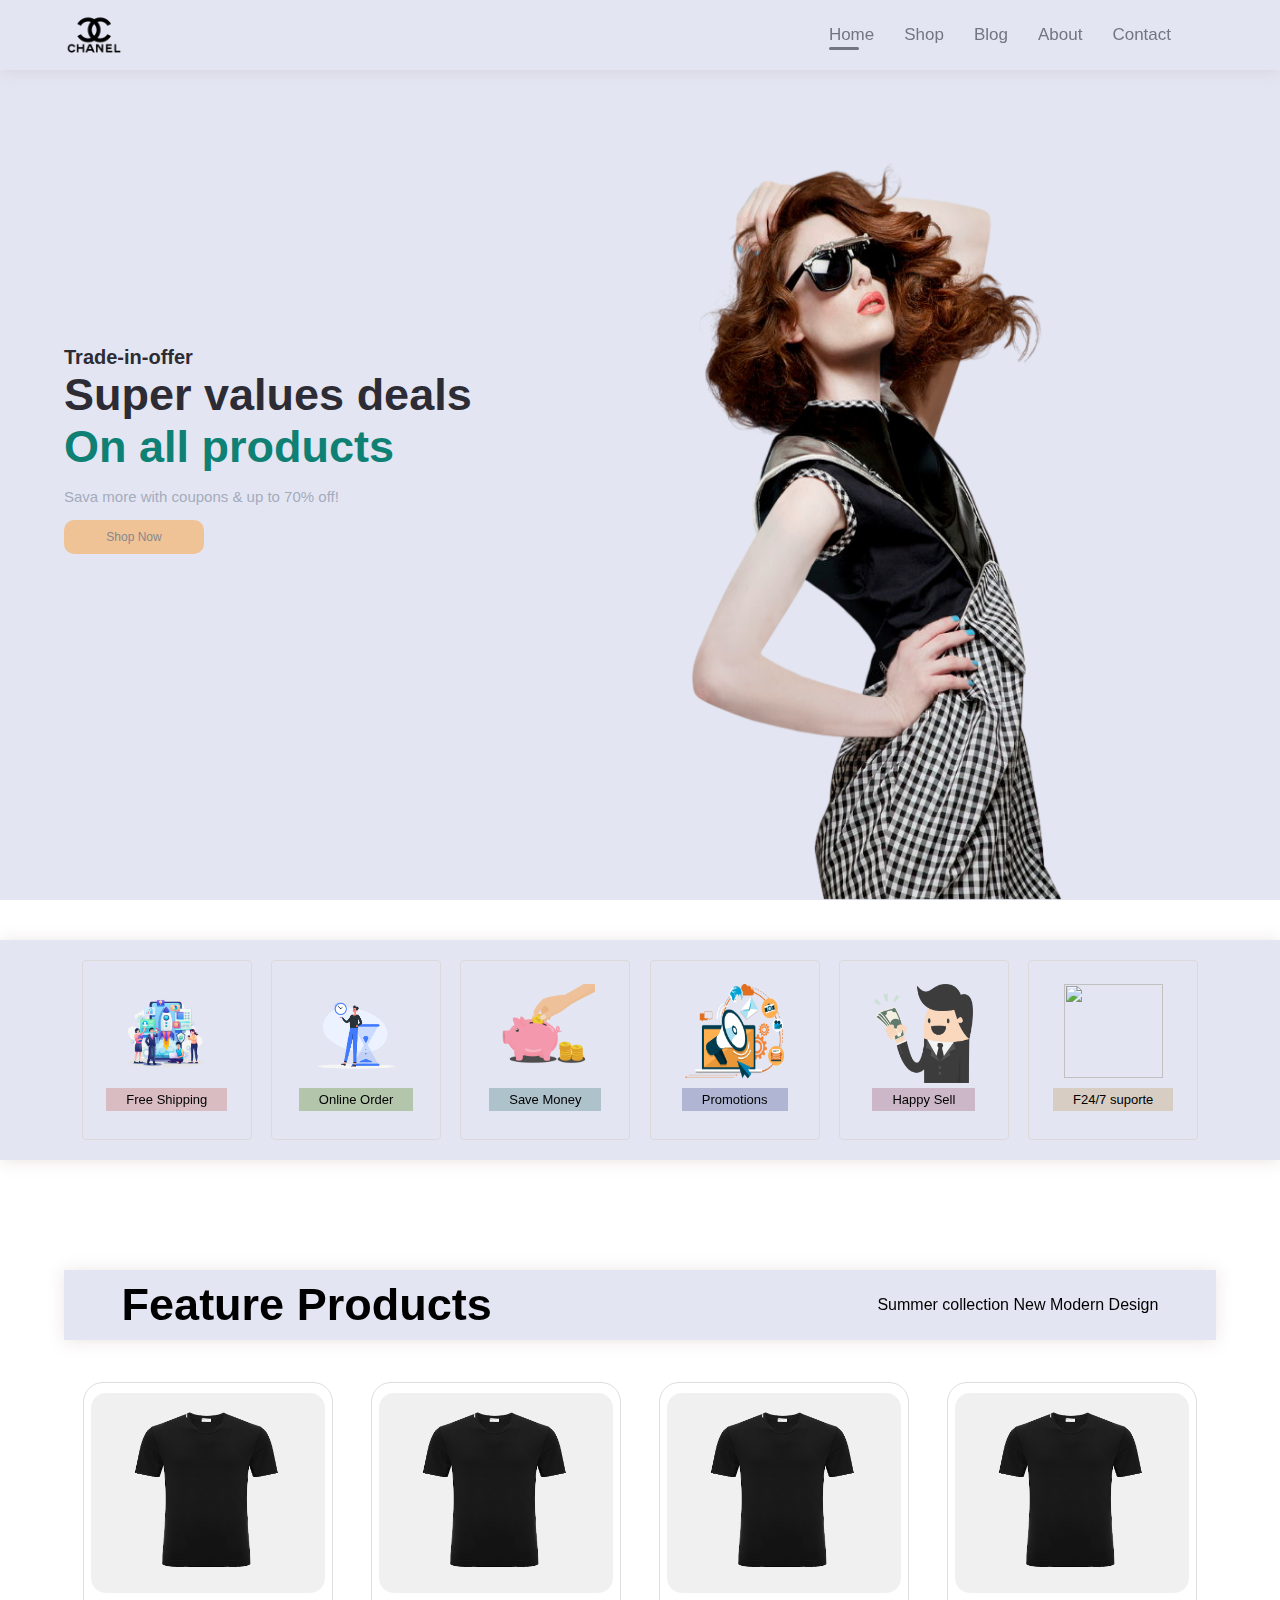
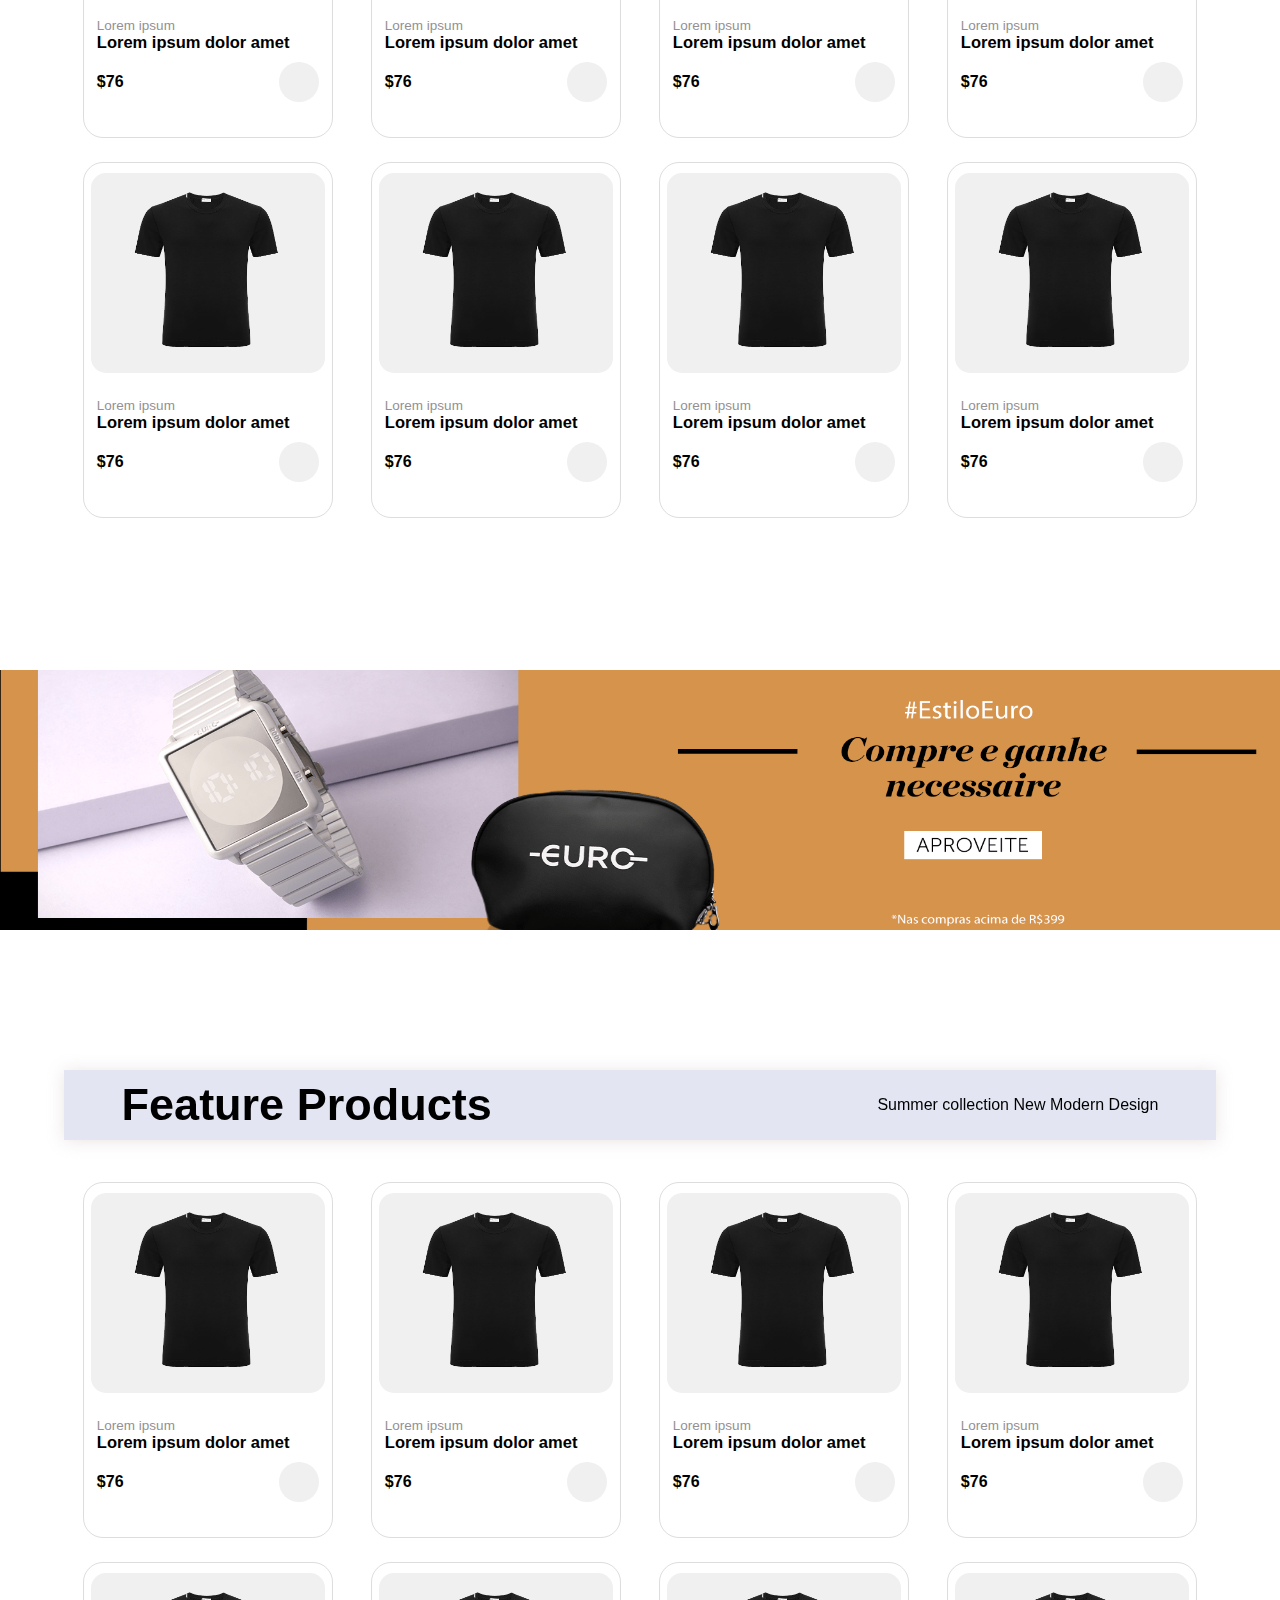
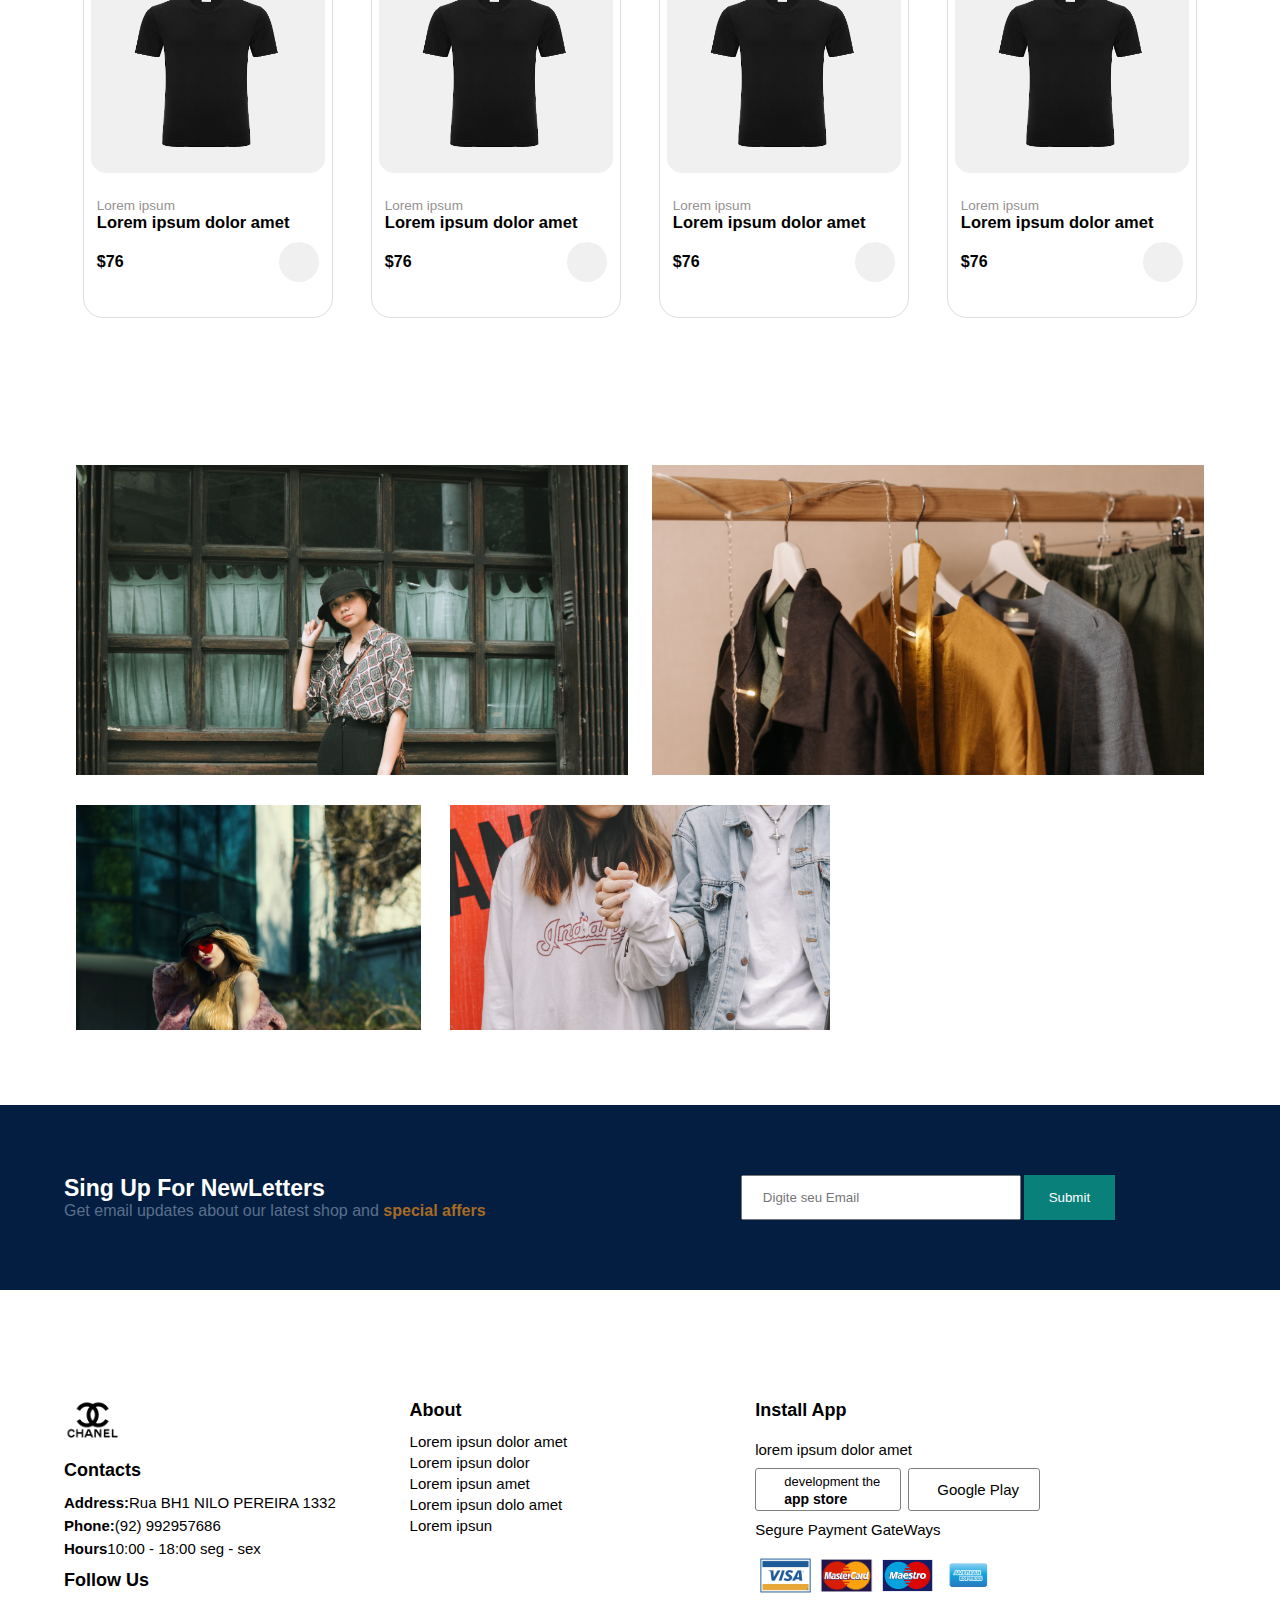
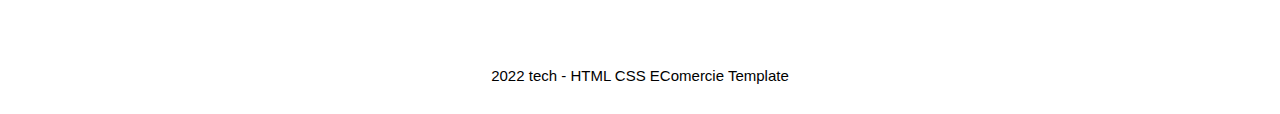
==== commit f7615eb1: "novas páginas adicionadas" ====
--- a/index.html
+++ b/index.html
@@ -20,12 +20,12 @@
 
             <nav>
                 <ul id="MobileMenu">
-                    <li class="link_Atc"><a href="#">Home</a></li>
-                    <li><a href="#">Shop</a></li>
-                    <li><a href="#">Blog</a></li>
-                    <li><a href="#">About</a></li>
-                    <li><a href="#">Contact</a></li>
-                    <li><a href="#"><i class="fa-solid fa-bag-shopping"></i></a></li>
+                    <li class="link_Atc"><a href="../index.html">Home</a></li>
+                    <li><a href="pages/show.html">Shop</a></li>
+                    <li><a href="pages/blog.html">Blog</a></li>
+                    <li><a href="pages/sobre.html">About</a></li>
+                    <li><a href="pages/contato.html">Contact</a></li>
+                    <li><a href="pages/carrinho.html"><i class="fa-solid fa-bag-shopping"></i></a></li>
                 </ul>
             </nav>
             <i id="mobile" class=" fa-solid fa-bars"></i>
--- a/style.css
+++ b/style.css
@@ -61,6 +61,20 @@
     z-index: 999;
     box-shadow: 0px 1px 16px 0px #bba0a04b;
 }
+
+ header{
+    display: flex;
+    justify-content: space-between;
+    align-items: center;
+    position:sticky;
+    background-color: #e3e6f2;
+    width: 100%;
+    height: 7rem;
+    padding: 0rem 5%;
+    z-index: 999;
+    box-shadow: 0px 1px 16px 0px #bba0a04b;
+}
+
 
 .header_container header > img{
     width: 6rem;
@@ -233,7 +247,7 @@
 
 .prod_conteudo{
     width: 100%;
-    padding: 0rem 5% 0 5%;
+    padding: 5rem 5% 5rem 5%;
 }
 
 .prod_conteudo header{
@@ -615,7 +629,7 @@
         top: 0;
         right: 0;
         width: 0rem;
-        background-color: #e3e6f2;red;
+        background-color: #e3e6f2;
         position: absolute;
         font-size: 1.9rem;
     }
@@ -724,4 +738,754 @@
         justify-content: center;
         padding: 1rem 2%;
     }
+}
+
+
+/* ESTILO PARA INFORMAÇÕES DOS PRODUTOS */
+
+.info_cont{
+    height: calc(100% - 52px);
+    width: 100%;
+    padding: 1rem 2%;
+    display: flex;
+    justify-content: center;
+    align-items: center;
+}
+
+.infos_prod span a {
+    font-size: 1.6rem
+}
+.infos_prod h2 {
+    font-size: 2.5rem;
+    margin: 2.5rem 0 1.5rem 0;
+}
+.infos_prod h3 {
+    font-size: 2rem
+}
+
+.cont_imgs{
+    width: 45%;
+    height: 106%;
+    display: flex;
+    justify-content: center;
+    align-items: center;
+    flex-direction: column;
+}
+
+.img_princ{
+    width: 80%;
+    height: 70%;
+    display: flex;
+    justify-content: center;
+    align-items: center;
+    background-color: #e3e6f2;
+}
+
+.img_princ img{
+    max-width: 48rem;
+    max-height: 44rem;
+}
+
+.imgs_previus{
+    height: 20%;
+    max-width: 48rem;
+    width: 100%;
+    margin-top: .8rem;
+    overflow: hidden;
+    overflow-x: scroll;
+}
+
+.scroll{
+    /* background: red; */
+    display: flex;
+    justify-content: space-around;
+    align-items: center;
+    height: 100%;
+    width: fit-content;
+    padding: 0 2%;
+    position: relative;
+}
+
+.previus_single{
+    width: 12rem;
+    background: gray;
+    margin-right:1rem;
+    height: 95%;
+    position: relative;
+}
+
+.previus_single img{
+    width: 100%;
+    height: 100%;
+}
+
+.infos_prod{
+    width: 55%;
+    padding: 4rem 0 4rem 2rem;
+    height: 100%;
+}
+
+.prod_options{
+    width: 15rem;
+    margin: 1.5rem 0 0 0;
+}
+
+.prod_options select{
+    margin-bottom: 0.6rem;
+    width: 100%;
+    height: 3.4rem;
+    text-align: center;
+}
+
+.prod_options input{
+    height: 3.4rem;
+    margin-right: 0.5rem;
+    width: 30%;
+    text-align: center;
+}
+.prod_options button{
+    height: 3.4rem;
+    width: 64%;
+    text-align: center;
+}
+
+.info_detalhes{
+    width: 80%;
+}
+
+.info_detalhes p{
+    font-size: 1.5rem;
+}
+
+
+/* ESTILO PARA O BLOG */
+
+.topo{
+    background-image: url(imgs/topo.jpg);
+    background-size: cover;
+    background-repeat: no-repeat;
+    background-position-y: 78%;
+    width: 100%;
+    height: 33rem;
+    margin: 0rem 0 14rem 0;
+    display: flex;
+    justify-content:center;
+    align-items: center;
+    flex-direction: column;
+    color: white;
+}
+
+.topo h2{
+    font-size: 3.5rem;
+}
+
+.topo p{
+    font-size: 1.5rem;
+}
+
+.content{
+    padding: 0 6%;
+    width: 100%;
+    height: 30rem;
+    display: flex;
+    align-items: center;
+    margin: 9rem 0 6rem 0;
+    position: relative;
+}
+
+.img_data{
+    height: 100%;
+    width: 45%;
+    max-width: 49rem;
+    background:red;
+}
+
+.infos_content{
+    padding-left:3%;
+    width: 55%;
+}
+
+.limit_text{
+    width: 70%;
+}
+
+.img_data h2{
+    font-weight: bold;
+    font-size: 5.4rem;
+    position: absolute;
+    top: -4.4rem;
+    left: 0;
+    color: #939499;
+    padding-left: 6%;
+    z-index: -1;
+    font-family: 'Roboto Mono', monospace;
+}
+
+.img_data img{
+    width: 100%;
+    height: 100%;
+    object-fit: cover;
+}
+
+.infos_content h2{
+    font-size: 1.9rem;
+}
+
+.infos_content p{
+    font-size: 1.5rem;
+}
+
+
+.limit_text > p{
+    margin: 1.1rem 0;
+    color: #939499;
+}
+
+.line_cont{
+    display: flex;
+    font-weight: bold;
+    align-items: center;
+}
+
+.line{
+    display: block;
+    width: 5rem;
+    height: .1rem;
+    margin-left: 1rem;
+    background-color: black;
+}
+
+.paginacao{
+    margin-top: 8rem;
+    width: 100%;
+    height: 5rem;
+    font-size: 1.9rem;
+    display: flex;
+    justify-content:center;
+    align-items: center;
+    color: white;
+}
+
+.paginacao span{
+    border-radius: .4rem;
+    width: 4.5rem;
+    height: 4rem;
+   margin: 0 .4rem; 
+   background-color: gray;
+   display: flex;
+   justify-content: center;
+   align-items: center;
+   cursor: pointer;
+}
+
+/* ESTILO PÁGINA SOBRE */
+
+.topoSobre{
+    /* background-image: url(imgs/topo.jpg);
+    background-size: cover;
+    background-repeat: no-repeat; */
+    /* background-position-y: 78%; */
+    width: 100%;
+    height: 33rem;
+    /* margin: 0rem 0 14rem 0; */
+    display: flex;
+    justify-content:center;
+    align-items: center;
+    flex-direction: column;
+    background-color: gray;
+    color: white;
+}
+
+
+/* ESTILO PARA A PÁGINA DE SOBRE */
+
+.contentImgSobre{
+    display: flex;
+    width: 100%;
+    height: 50rem;
+    align-items: center;
+}
+
+.sobre_img{
+    width: 45%;
+    height: 100%;
+}
+
+.sobre_img img{
+    width: 100%;
+    height: 100%;
+    object-fit: fill;
+}
+
+.sobre_text{
+    width: 55%;
+    flex-direction: column;
+    display: flex;
+    justify-content: center;
+    padding-right: 10%;
+    height: 100%;
+}
+
+.sobre_text h2{
+    font-size: 3.8rem;
+    margin-bottom: 1.5rem;
+}
+
+.sobre_text p{
+    font-size: 1.6rem;
+    margin-bottom: 1.2rem;
+}
+
+.contentDownApp{
+    display: flex;
+    justify-content:center;
+    align-items: center;
+    flex-direction: column;
+    width: 100%;
+    height: 60rem;
+    margin-bottom: 6rem;
+}
+
+.contentDownApp h2{
+   font-size: 4.8rem;
+   margin-bottom: 2rem;
+}
+
+.downApp{
+    display: flex;
+    justify-content:center;
+    align-items: center;
+    background-color: gray;
+    width: 40rem;
+    height: 100%;
+}
+
+/* ESTILO PARA CARRINHO */
+
+.contentCarrinho{
+    width: 100%;
+    padding: 2rem 5%;
+    margin: 2rem 0;
+    /* background-color: rgb(87, 77, 77); */
+    font-size: 1.8rem;
+
+}
+
+.CarTitles{
+    display: flex;
+    justify-content:center;
+    margin-bottom: .5rem;
+    border-top: 1px solid #c3c6cf;
+    border-bottom: 1px solid #c3c6cf;
+}
+
+.CarTitles span{
+    width: calc(100% / 7);
+    padding: 1.5rem 0;
+    text-align: center;
+    /* background-color: rgb(221, 74, 74); */
+}
+
+.CarTitles span:nth-of-type(1){
+    max-width: 12rem;
+}
+
+.CarTitles span:nth-of-type(2){
+    max-width: 10rem;
+}
+.CarTitles span:nth-of-type(3){
+    min-width: 15rem;
+}
+.CarTitles span:nth-of-type(4){
+    min-width: 19rem;
+}
+.CarTitles span:nth-of-type(5){
+    min-width: 13rem;
+}
+.CarTitles span:nth-of-type(6){
+    min-width: 15rem;
+}
+
+.carInfos{
+    width: 100%;
+    height: 10rem;
+    display: flex;
+    justify-content:center;
+}
+
+.carInfos span{
+    width: calc(100% / 7);
+    display: flex;
+    align-items: center;
+    justify-content:center;
+    padding: .5rem 0;
+    text-align: center;
+    /* background-color: rgb(221, 74, 74); */
+}
+
+.carInfos span:nth-of-type(1){
+    max-width: 12rem;
+}
+.carInfos span input:nth-of-type(1) {
+    width: 1.9rem;
+    height: 1.9rem;
+}
+
+.carInfos span:nth-of-type(2){
+    max-width: 10rem;
+}
+.carInfos span i{
+   font-size: 2rem;
+}
+
+.carInfos span:nth-of-type(3){
+    min-width: 15rem;
+}
+.carInfos span:nth-of-type(4){
+    min-width: 19rem;
+    font-size: 1.6rem;
+}
+
+.carInfos span:nth-of-type(5){
+    min-width: 13rem;
+    font-size: 1.6rem;
+}
+.carInfos span:nth-of-type(6){
+    min-width: 15rem;
+}
+.carInfos span:nth-of-type(6) input {
+    width: 6.5rem;
+    font-size: 1.6rem;
+    text-align: center;
+    height: 3.5rem;
+}
+
+.carInfos span:nth-of-type(7){
+    font-size: 1.6rem;
+}
+
+
+.carInfos span img{
+    width: 100%;
+    max-width: 11.5rem;
+    height: 100%;
+    object-fit: fill;
+}
+
+.FinalBuy{
+    display: flex;
+    width: 100%;
+    padding: 0 5%;
+    margin: 8rem 0 3rem 0;
+}
+
+.cupom{
+    width: 50%;
+}
+
+.cupom input[type="text"]{ 
+    width: 60%;
+    height: 3.5rem;
+    margin-top: 2rem;
+    outline: none;
+}
+
+.cupom input[type="submit"]{ 
+    /* width: 40%; */
+    height: 3.5rem;
+    padding: 0 1.6rem;
+}
+
+
+.finalValores{
+    width: 50%;
+    padding: 3rem 1rem;
+    border: 1px solid gray;
+}
+
+.finalValores h2{
+   font-size: 2rem;
+   margin-bottom: 2rem;
+}
+
+.finalValores table{
+    border-collapse: collapse; 
+ }
+.finalValores td{
+    font-size: 1.6rem;
+    padding: .5rem;
+    border: 1px solid rgb(158, 153, 153);
+   
+ }
+
+ /* ESTILO PARA O MAPS */
+
+ .maps{
+    width: 100%;
+    height: calc(100vh - 70px);
+    padding: 0 5%;
+    margin-top: -4rem;
+    display: flex;
+    justify-content:center;
+    align-items: center;
+ }
+
+ .MapsInfo{
+    width: 40%;
+ }
+
+ .MapsInfo > h2{
+    font-size: 2.4rem;
+ }
+ .MapsInfo > p{
+    font-size: 1.7rem;
+    margin: 1.4rem 0;
+    font-weight: bold;
+ }
+
+ .wraper-map{
+    display: flex;
+    justify-content: center;
+    width: 55%;
+}
+
+.wrape-map3{
+    position: relative;
+    max-height: 35rem;
+    width: 100%;
+    max-width: 60rem;
+}
+
+.wraper-map2{
+	    /* left: 0; */
+    /* top: 0; */
+    width: 100%;
+    /* height: 100%; */
+    padding-top: 100%;
+    /* position: relative; */
+}
+
+.mapa{
+    /* margin-top: 10px; */
+    left: 0;
+    top: 0;
+    position: absolute;
+    width: 100%;
+    height: 100%;
+    background-color: white;
+    border: 2px solid rgb(200, 200, 200);
+}
+
+ /* ESTILO PARA FORMULÁRIO DE CONTATO */
+
+ .container{
+    display: flex;
+    justify-content: center;
+    align-items: center;
+    /* background-color: #ffe6e9; */
+    width: 100%;
+    height: 100vh;
+}
+
+.content{
+    background-color: azure;
+    width: 78rem;
+    height: 45rem;
+    display: flex;
+    align-items: center;
+    box-shadow: 0px 4px 10px 2px rgb(0 0 0 / 20%);
+    border-radius: .5rem;
+    position: relative;
+}
+
+.changeView{
+    display: none;
+    align-items: center;
+    font-size: 2.3rem;
+    position: absolute;
+    right: 6%;
+    top: 1.4rem;
+    z-index: 99;
+    height: 4rem;
+}
+
+.changeView i{
+    cursor: pointer;
+}
+
+.changeView > i:nth-of-type(1){
+    display: none;
+}
+
+.cont_esquerda{
+    display: flex;
+    align-items: center;
+    position: relative;
+    color: white;
+    width: 45%;
+    height: 100%;
+}
+
+.AbaLateral{
+    width: 31rem;
+    height: 85%;
+    padding: 1% 2% 1% 4rem;
+    display: flex;
+    background-color: #ed3348;
+    flex-direction: column;
+    justify-content: center;
+    position: absolute;
+    left: -50%;
+    border-radius: 0.5rem;
+}
+
+.AbaLateral h2{
+    font-size: 2.4rem;
+    margin-bottom: 2.4rem;
+}
+
+.contac_single{
+    display: flex;
+    align-items: center;
+    font-size: 1.5rem;
+    padding: 1rem 0;
+}
+
+.contac_single a{
+    display: flex;
+    align-items: center;
+    color: white;
+    text-decoration: none;
+}
+
+.contac_single i{
+    font-size: 2rem;
+    padding-right: 1.6rem;
+}
+
+.cont_direita{
+    width: 80%;
+    height: 100%;
+    display: flex;
+    padding: 4% 3%;
+    flex-direction: column;
+    justify-content: center;
+}
+
+.cont_direita h2{
+    font-size:2.5rem;
+    color: #103e6d;
+}
+
+.cont_direita p{
+    color: #9aa0a3;
+    font-size:1.5rem;
+    margin: .5rem 0 2rem 0;
+}
+
+.cont_direita form{
+    display: flex;
+    flex-direction: column;
+}
+
+.cont_direita form input, form textarea{
+   width: 80%;
+   height: 5.5rem;
+   font-size: 1.4rem;
+   border-radius: 1rem;
+   border: 0;
+   margin: 1.2rem 0;
+   padding: 1rem 1rem;
+   outline: none;
+   background-color: #ffe6e9;
+   color: #616168;
+   resize: none;
+}
+
+.cont_direita form textarea{
+    height: 10rem;
+ }
+
+.cont_direita form input[type="submit"]{
+    width: 10rem;
+    height: 4.2rem;
+    border-radius: 1.5rem;
+    border: 0;
+    margin: 1rem 0;
+    padding: 1rem 1rem;
+    background-color: #ed3348;
+    color: white;
+    font-size: 1.6rem;
+ }
+
+ @media screen and (max-width:  900px){
+    .cont_esquerda {
+        width: 40%;
+    }
+    .AbaLateral {
+        width: 32rem;
+        padding: 1% 2% 1% 4rem;
+        left: -5rem;
+    }
+    .cont_direita {
+        width: 60%;
+        padding: 4% 1%;
+    }
+    .cont_direita form input, form textarea {
+        width: 90%;
+    }
+ }
+
+@media screen and (max-width: 768px){
+    .content {   
+        width: 95%;
+        justify-content: center;
+    }
+    .changeView{
+        display: flex;
+    }
+    .esquerdaAtiva{
+        width: 100% !important;
+        height: 100%;
+        padding: 1% 2% 1% 6rem;
+        display: flex;
+        background-color: #ed3348;
+        flex-direction: column;
+        justify-content: center;
+        position: absolute;
+        /* left: -10rem; */
+        border-radius: 0.5rem;
+    }
+    .cont_esquerda {
+        width: 0%;
+    }   
+
+    .AbaLateral.AbaAtiva{
+        width: 100%;
+        height: 100%;
+        padding: 1% 2% 1% 6rem;
+        display: flex;
+        background-color: #ed3348;
+        flex-direction: column;
+        justify-content: center;
+        position: absolute;
+        /* left: -10rem; */
+        border-radius: .5rem;
+    }
+
+    .AbaLateral {
+        width: 0rem;
+        padding: 0;
+        left: 0;
+        overflow: hidden;
+    }
+    .cont_direita.offdireita{
+        width: 0%;
+        padding: 0;
+        overflow: hidden;
+    }
+    .cont_direita {
+        width: 100%;
+        padding: 4% 6%;
+    }
 }